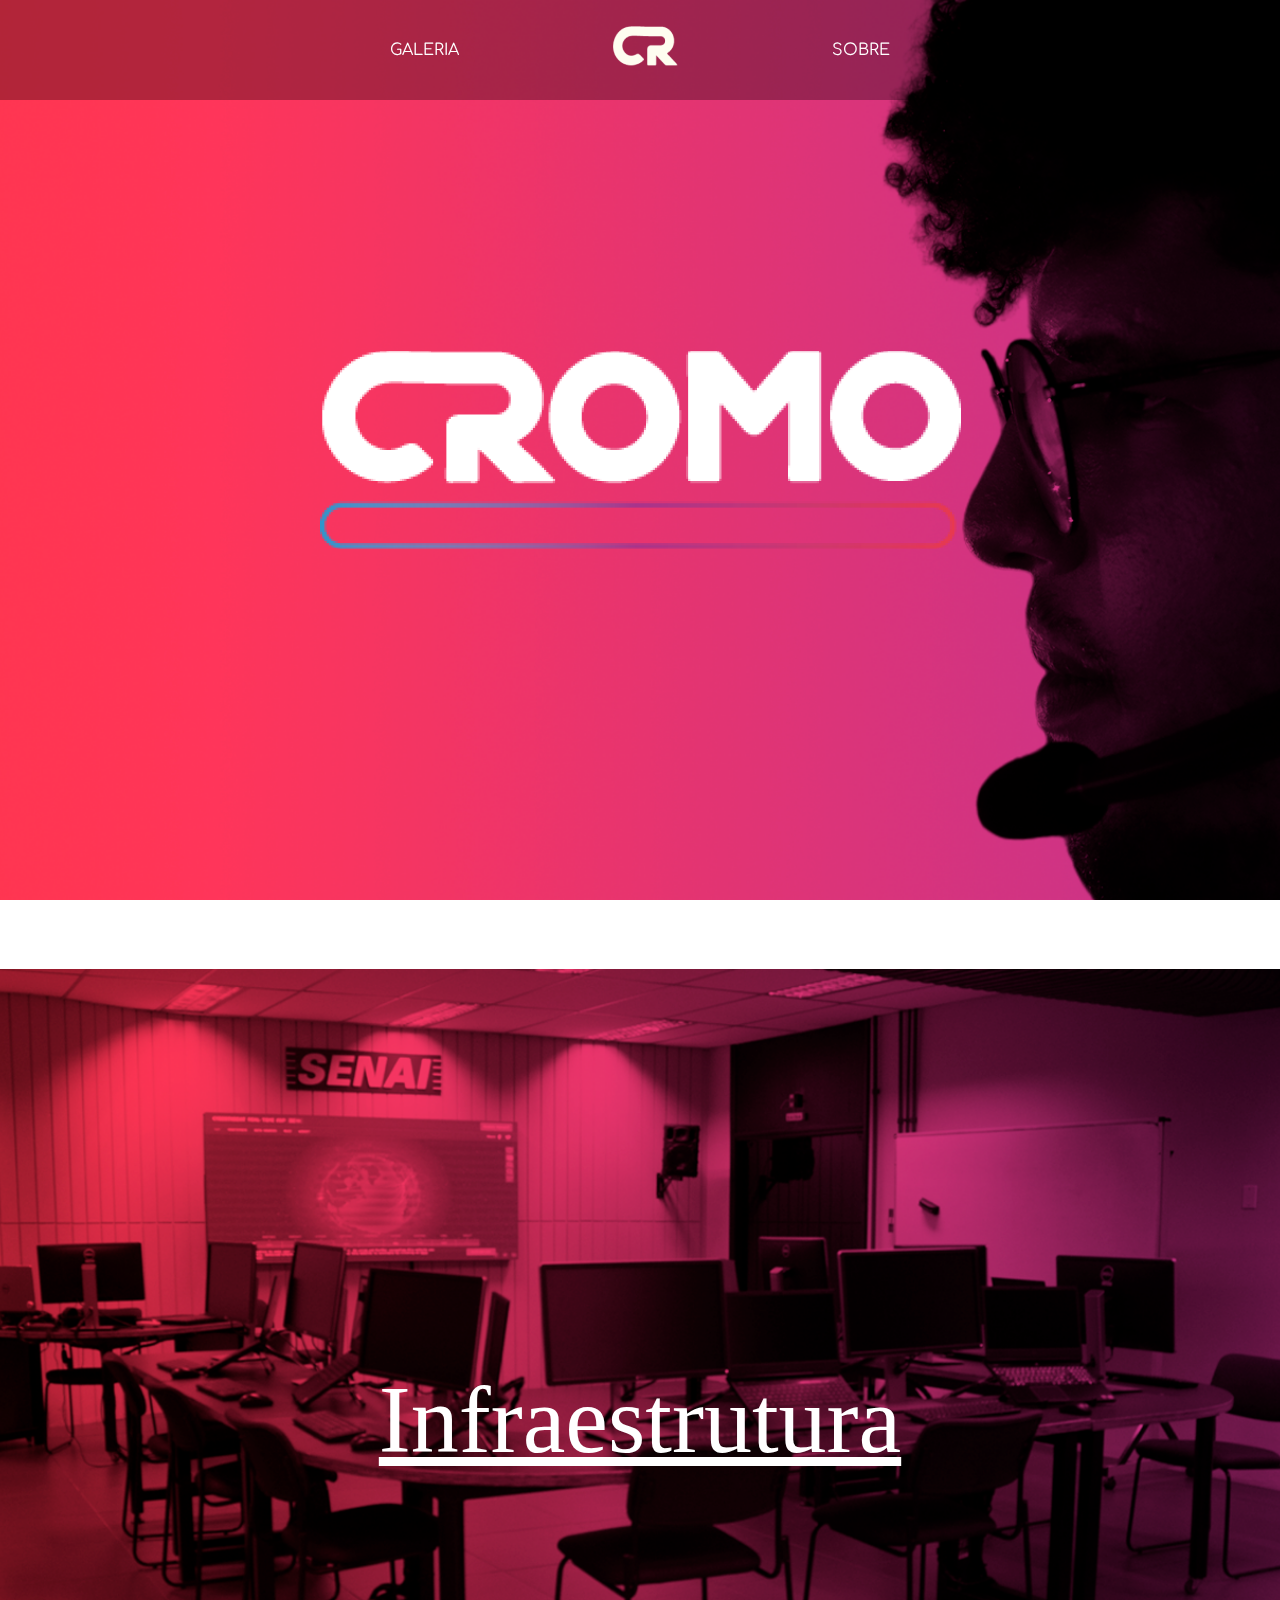
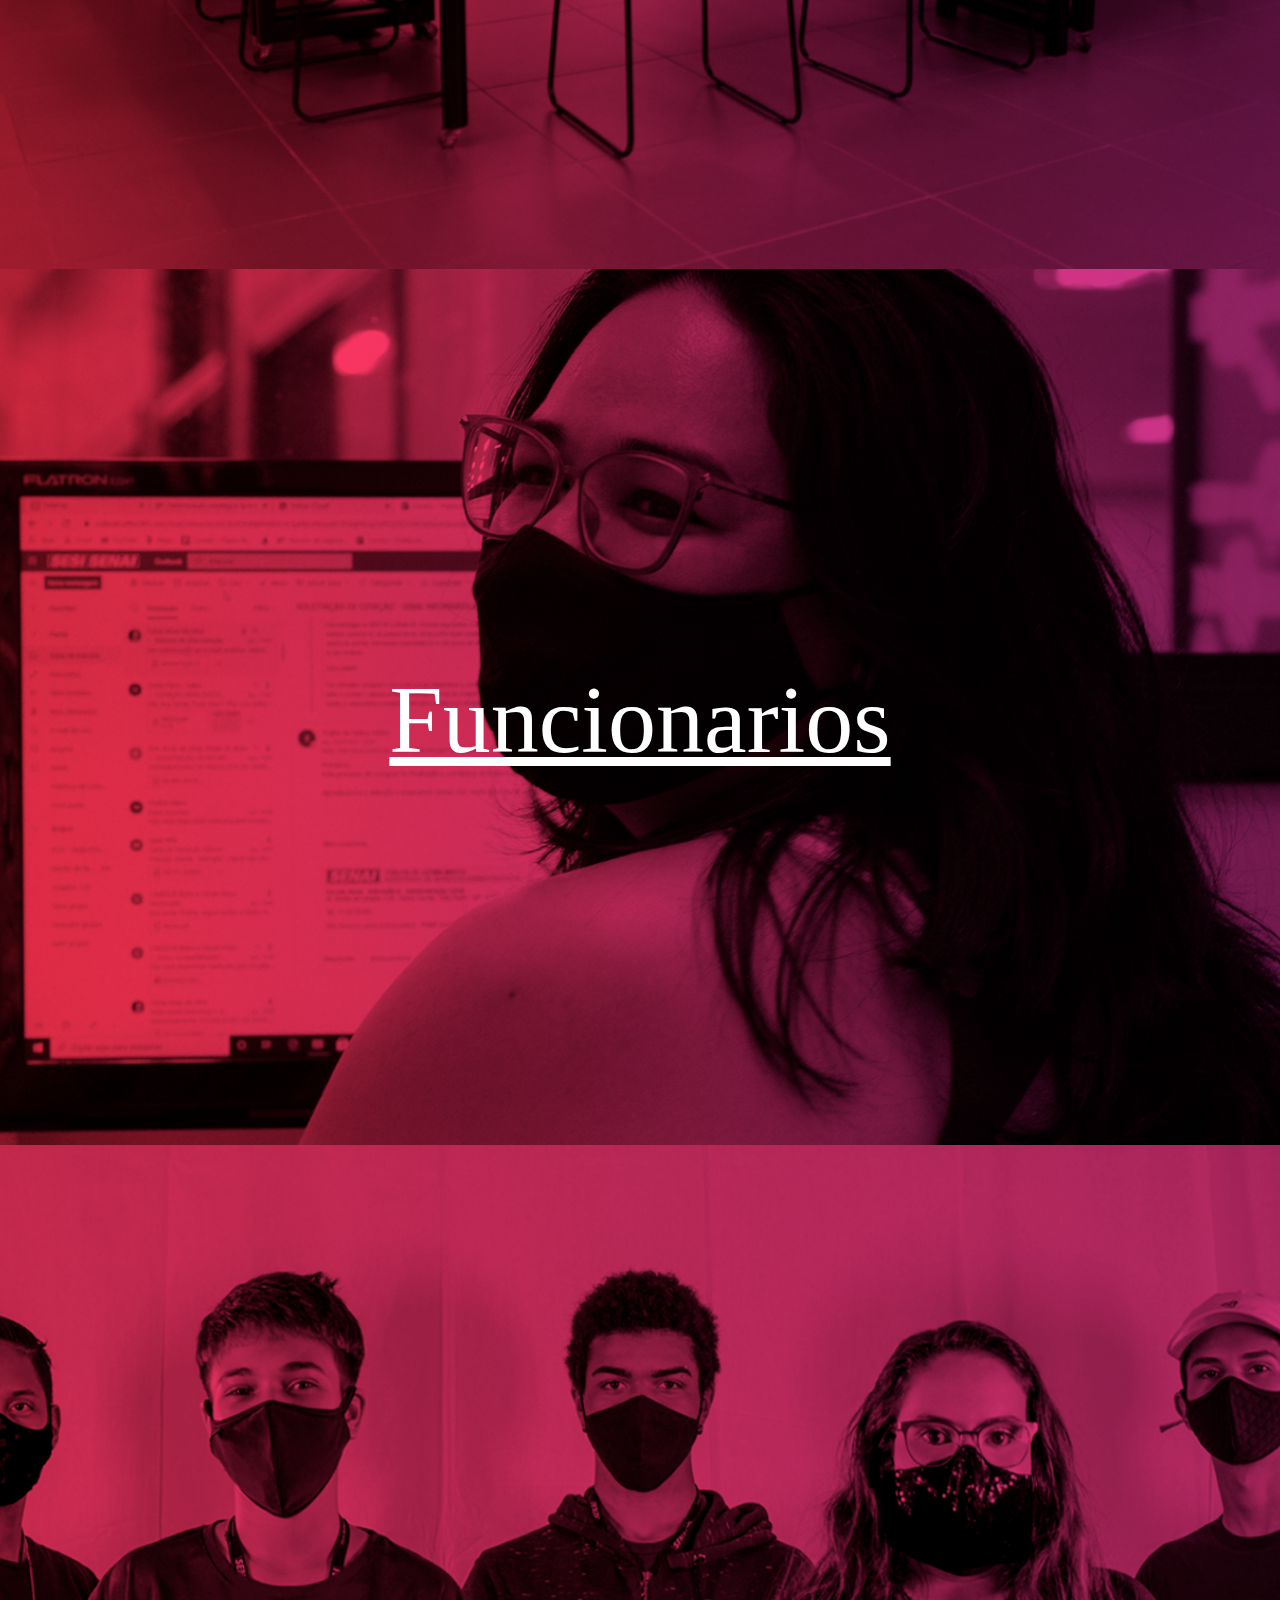
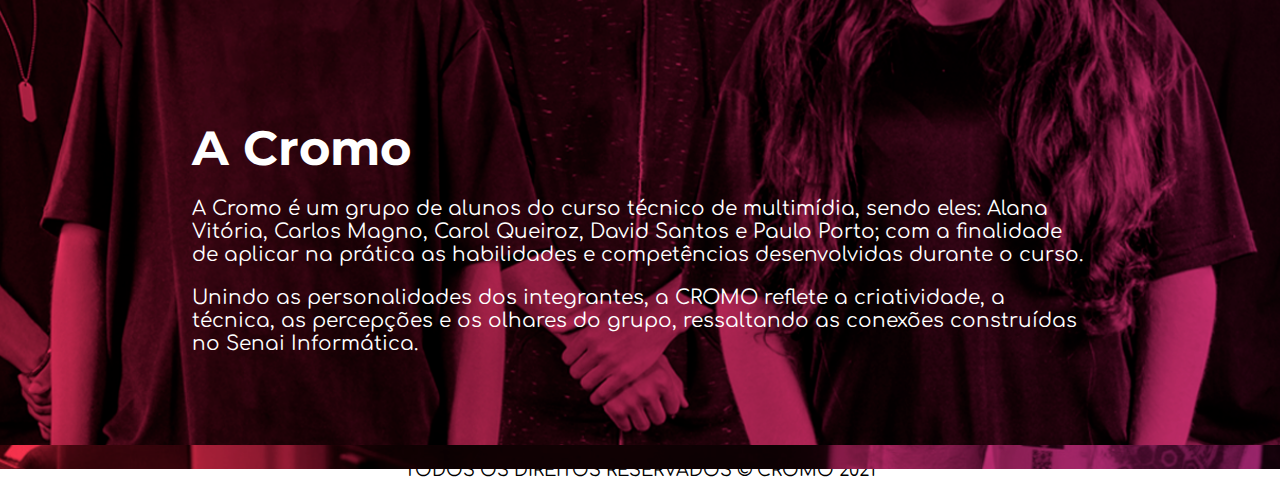
==== index.html @ c820e4ac "v5" ====
<!DOCTYPE html>
<html lang="pt-br">

<head>
    <meta charset="UTF-8">
    <meta name="viewport" content="width=device-width, initial-scale=1.0">
    <title>CROMO</title>
    <link rel="shortcut icon" href="img/logo.png" type="image/x-icon">
    <link rel="stylesheet" href="https://cdn.jsdelivr.net/npm/bootstrap@4.5.3/dist/css/bootstrap.min.css"
        integrity="sha384-TX8t27EcRE3e/ihU7zmQxVncDAy5uIKz4rEkgIXeMed4M0jlfIDPvg6uqKI2xXr2" crossorigin="anonymous">
    <link rel="stylesheet" href="css/style.css">
</head>

<body>
    <header>
        <nav class="navbar">
            <div class="menu-galeria">
                <p class="dropdowns">GALERIA</p>
                <ul class="dropdowns-menu">
                    <li><a href="infraestrutura.html">Infraestrutura</a></li>
                    <li><a href="funcionario.html">Funcionarios</a></li>
                    <li><a href="cursos.html">Cursos</a></li>
                </ul>
            </div>
            <div class="logotipo">
                <img src="./img/logo-maneira.png" alt="logotipo chromo">
            </div>
            <div class="menu-sobre">
                <p class="dropdowns">SOBRE</p>
                <ul class="dropdowns-menu">
                    <li>
                        <a href="#projeto">Projeto</a>
                        <a href="#cromo">A Cromo</a>
                    </li>
                </ul>
            </div>
        </nav>
    </header>
    <section class="inicio">
        <img src="img/logo cromo.png" alt="">
    </section>
    <div class="divisao"></div>
    <section style="width: 100%;" class="guia-paginas">
        <div style="width: 100%;" id="carouselExampleIndicators" class="carousel slide" data-ride="carousel">
            <ol class="carousel-indicators">
                <li data-target="#carouselExampleIndicators" data-slide-to="0" class="active"></li>
                <li data-target="#carouselExampleIndicators" data-slide-to="1"></li>
                <li data-target="#carouselExampleIndicators" data-slide-to="2"></li>
            </ol>
            <div style="width: 100%;" class="carousel-inner">
                <div style="width: 100%;" class="carousel-item active">
                    <div style="width: 100%;" class="banner primeiro-banner">
                        <div style="width: 100%;" class="container-grid conteudo-banner">
                            <div style="width: 100%;" class="texto-banner">
                                <a href="infraestrutura.html">Infraestrutura</a>
                            </div>
                        </div>
                    </div>
                </div>
                <div style="width: 100%;" class="carousel-item">
                    <div style="width: 100%;" class="banner segundo-banner">
                        <div style="width: 100%;" class="container-grid conteudo-banner">
                            <div style="width: 100%;" class="texto-banner">
                                <a href="funcionario.html">Funcionarios</a>
                            </div>
                        </div>
                    </div>
                </div>
                <div style="width: 100%;" class="carousel-item">
                    <div style="width: 100%;" class="banner terceiro-banner">
                        <div style="width: 100%;" class="container-grid conteudo-banner">
                            <div style="width: 100%;" class="texto-banner">
                                <a href="cursos.html">Cursos</a>
                            </div>
                        </div>
                    </div>
                </div>
            </div>
        </div>
    </section>
    <div class="divisao"></div>
    <section id="projeto" class="projeto">
        <div class="container">
            <div class="texto-projeto">
                <h2>Projeto</h2>
                <p> O Senai de Informática é jovem, como o espírito de seus funcionários, professores, alunos e
                    estudantes. Do signo de Capricórnio, a escola realmente trabalha para que todos estejam
                    conectados ao futuro. A instituição se destaca pela sua forma de comunicação, sua criatividade e
                    seus relacionamentos, estando sempre de portas abertas e engajada em todas as potencialidades de
                    desenvolvimento contínuo.</p>
                <p>Nosso projeto visa ressaltar o perfil diferenciado do Senai Informática por meio de suas conexões
                    - reais e virtuais - ressaltando seus dois principais ativos: as pessoas e a inovação por meio
                    da tecnologia.</p>
            </div>
            <div class="img-projeto">
                <img src="img/Logo_SENAI_BRANCO NEGATIVO.png" alt="logo senai">
            </div>
        </div>
    </section>
    <div class="divisao"></div>
    <section id="cromo" style="position: relative;">
        <div class="cromo container">
            <h2>A Cromo</h2>
            <p> A Cromo é um grupo de alunos do curso técnico de multimídia, sendo eles: Alana Vitória, Carlos
                Magno, Carol Queiroz, David Santos e Paulo Porto; com a finalidade de aplicar na prática as
                habilidades e competências desenvolvidas durante o curso.
            </p>
            <p>Unindo as personalidades dos integrantes, a CROMO reflete a criatividade, a técnica, as percepções e
                os olhares do grupo, ressaltando as conexões construídas no Senai Informática.
            </p>
        </div>
    </section>
    <footer>
        <p>TODOS OS DIREITOS RESERVADOS © CROMO 2021</p>
    </footer>
</body>
<script src="js/jquery.js"></script>
<script src="js/script.js"></script>
<script src="https://code.jquery.com/jquery-3.5.1.slim.min.js"
    integrity="sha384-DfXdz2htPH0lsSSs5nCTpuj/zy4C+OGpamoFVy38MVBnE+IbbVYUew+OrCXaRkfj"
    crossorigin="anonymous"></script>
<script src="https://cdn.jsdelivr.net/npm/popper.js@1.16.1/dist/umd/popper.min.js"
    integrity="sha384-9/reFTGAW83EW2RDu2S0VKaIzap3H66lZH81PoYlFhbGU+6BZp6G7niu735Sk7lN"
    crossorigin="anonymous"></script>
<script src="https://cdn.jsdelivr.net/npm/bootstrap@4.5.3/dist/js/bootstrap.min.js"
    integrity="sha384-w1Q4orYjBQndcko6MimVbzY0tgp4pWB4lZ7lr30WKz0vr/aWKhXdBNmNb5D92v7s"
    crossorigin="anonymous"></script>

</html>
---- css/style.css ----
@import url('https://fonts.googleapis.com/css2?family=Comfortaa&family=Montserrat:wght@400;500&display=swap');
*{
    margin: 0;
    padding: 0;
    box-sizing: border-box;
}

html,body,section{
    height: 100%;
}

.container{
    max-width: 1200px;
    margin: auto;
}

.divisao{
    width: 100%;
    height: 15px;
    background: white;
}

/* Cabecalho */
header{
    height: 100px;
    position: fixed;
    width: 100%;
    z-index: 999;
    background-color: rgba(0, 0, 0, 0.3);
}

.navbar{
    font-family: 'Comfortaa', cursive;
    height: 100%;
    max-width:500px ;
    margin: auto;
    display: flex;
    justify-content: space-between;
    align-items: center;
}

.dropdowns{
    cursor: pointer;
    color: white;
}

.dropdowns-menu{
    display: none;
    list-style: none;
}

.dropdowns-menu li{
    display: block;
}

.dropdowns-menu a{
    display: block;
    color: white;
    text-decoration: none;
}

/*Fim Cabecalho */



/* Projeto */
.inicio{
    background-image: url(../img/Introdução\ Site.png);
    background-position: center;
    background-repeat: no-repeat;
    background-size: cover;   
    display: flex;
    height: 100%;
    justify-content: center;
    align-items: center;
}

.inicio img{
    width: 641px;
    height: 198px;
}



.title{
    display: flex;
    height: 100%;
    align-items: center;
    justify-content: center;
    font-size: 96px;
    color: white;
    font-family: 'Montserrat', sans-serif;
    text-transform: uppercase;
}


.pagina h2{
    font-family: 'Montserrat', sans-serif;
    font-size: 96px;
    color: white;
    text-transform: uppercase;
}

.pagina a{
    color: white;
    text-decoration: none;
}

.guia-paginas{
    position: relative;
}
/* Slider */
.banner{
    width: 100%;
    height: 100vh;
    background-position: center;
    background-size: cover;
}


.primeiro-banner{
    background-image: url(../img/Infraestrutura\ Senai.png);
}


.segundo-banner{
    background-image: url(../img/Funcionario\ Senai.png);
}
.terceiro-banner{
    background-image: url(../img/Cursos\ Senai.png);
}

.texto-banner{
    display: flex;
    height: 100vh;
    align-items: center;
    justify-content: center;
    font-size: 96px;
}
.texto-banner a{
    color: white;

}
/* Fim slider */


.projeto{
    background-image: url(../img/Projeto\ Senai.png);
    background-position: center;
    background-size: cover;
    color: white;
}

.projeto > .container{
    height: 100%;
    display: flex;
    justify-content: space-between;
    align-items: center;
}

.img-projeto img{
    width: 500px;
    height: 144px;
}

.texto-projeto{
    margin-top: 50px;
    width:55%;
    font-family: 'Montserrat', sans-serif;
    font-size: 20px;
}

.texto-projeto h2{
    font-family: 'Montserrat', sans-serif;
    font-size: 48px;
}

.texto-projeto p{
    padding-top: 20px;
}

/* Fim projeto */

/* Sobre */

#cromo{
    background-image: url(../img/Grupo\ Cromo.png);
    background-position: center;
    background-size: cover;
    background-repeat: no-repeat;
    background-origin: content-box;
    color: white;
}

.cromo{
    position: absolute;
    width: 70%;
    bottom: 10%;
    left: 50%;
    transform: translateX(-50%);
}

.cromo h2{
    font-family: 'Montserrat', sans-serif;
    font-size: 48px;
}

.cromo p{
    padding-top: 20px;
    font-family: 'Comfortaa', cursive;
    font-size: 20px;
}

/* footer */
footer{
    height: 50px;
    background: white;
}
footer p{
    display: flex;
    height: 100%;
    align-items: center;
    justify-content: center;
    font-family: 'Comfortaa', cursive;
    font-size: 18px;
}

@media screen and (max-width:700px){
    .inicio img{
        width: 270px;
        height: 98px;
    }
    
    .pagina h2{
        font-size: 36px;
    }

    .navbar{
        height: 100%;
        max-width:300px;
        padding: 0 2%;
    }
    .projeto > .container{
        height: 100%;
        display: flex;
        flex-direction: column;
        justify-content: space-around;
        align-items: center;
    }

    .img-projeto img{
        width: 300px;
        height: 80px;
    }

    .texto-projeto{
        width:80%;
        font-size: 15px;
    }

    .texto-projeto h2{
        font-family: 'Montserrat', sans-serif;
        font-size: 48px;
    }
    
    .texto-projeto p{
        font-size: 13px;
    }

    .cromo{
        width: 90%;
    }

    .cromo h2{
        text-align: center;
        padding-bottom: 50px;
    }

    .cromo p{
        font-size: 15px;
        padding: 0;
    }

    .texto-banner{
        font-size: 45px;
    }

    footer p{
        font-size: 10px;
    }
}
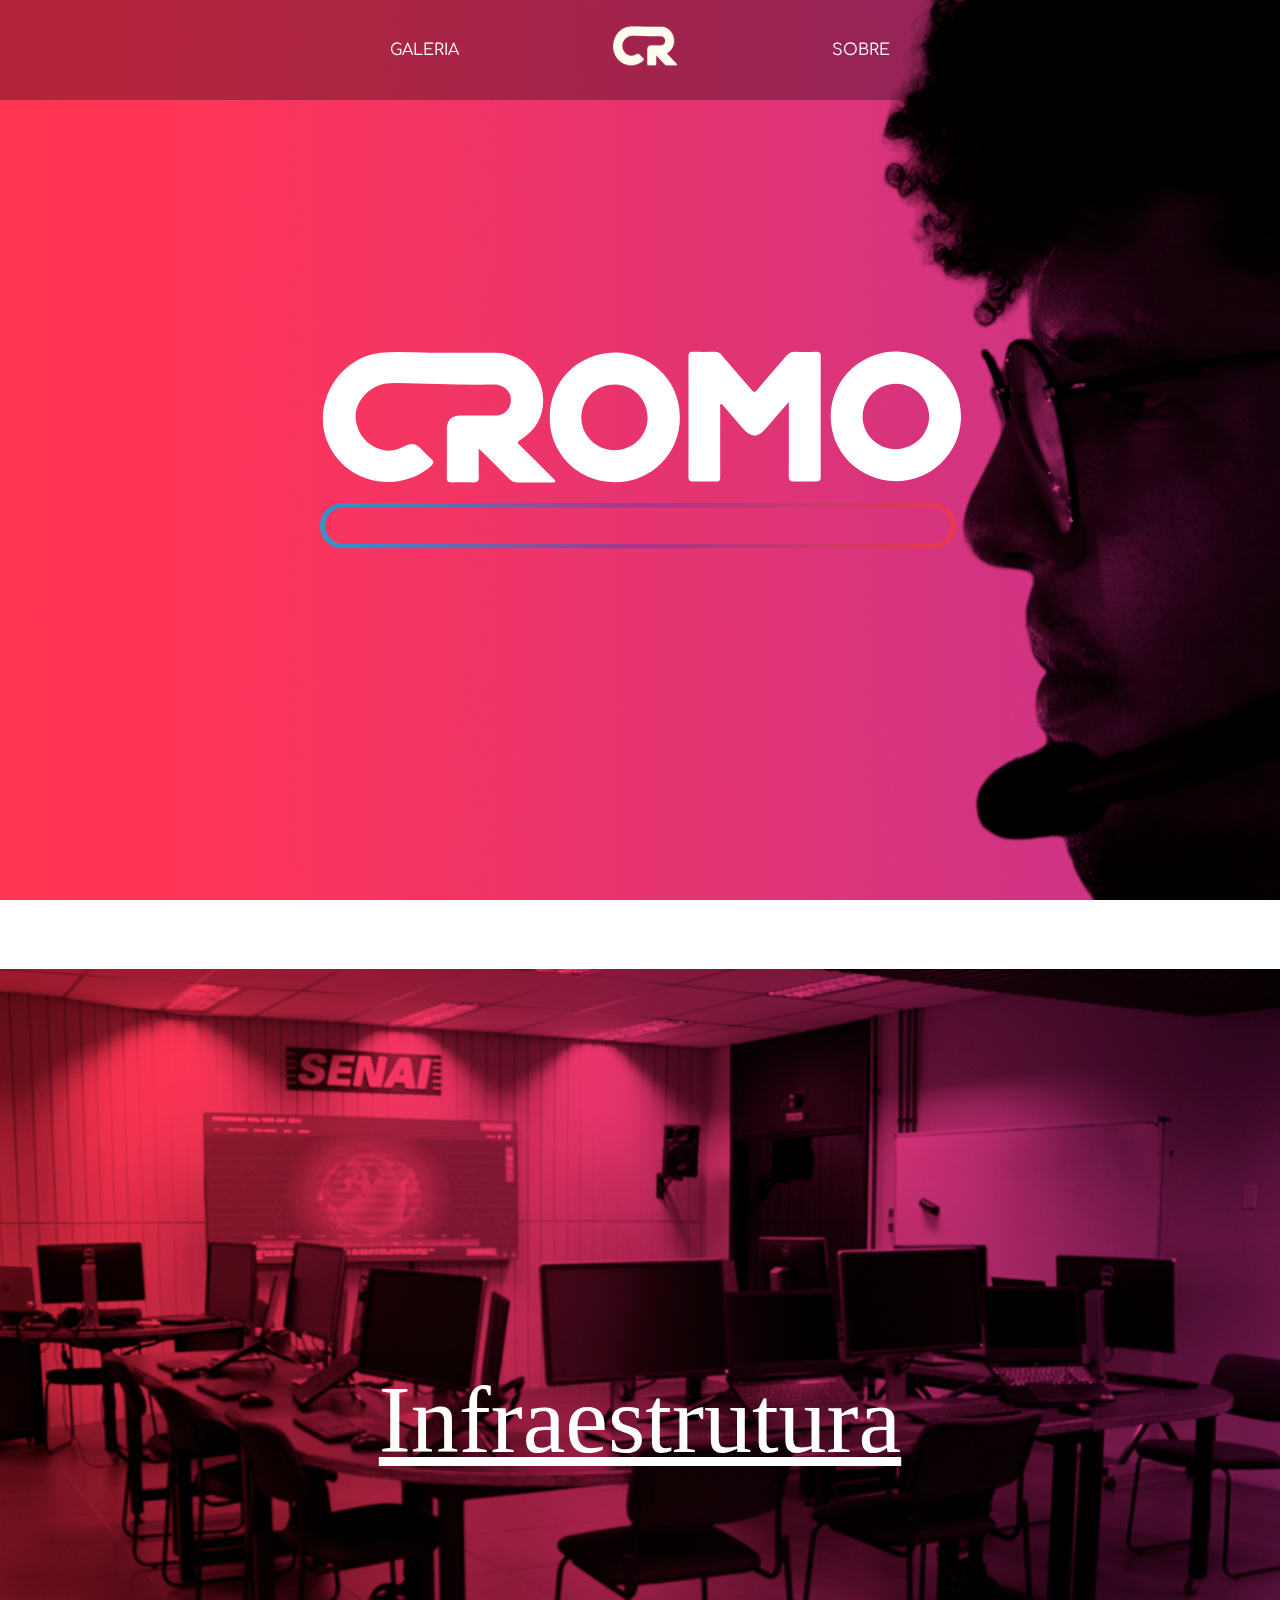
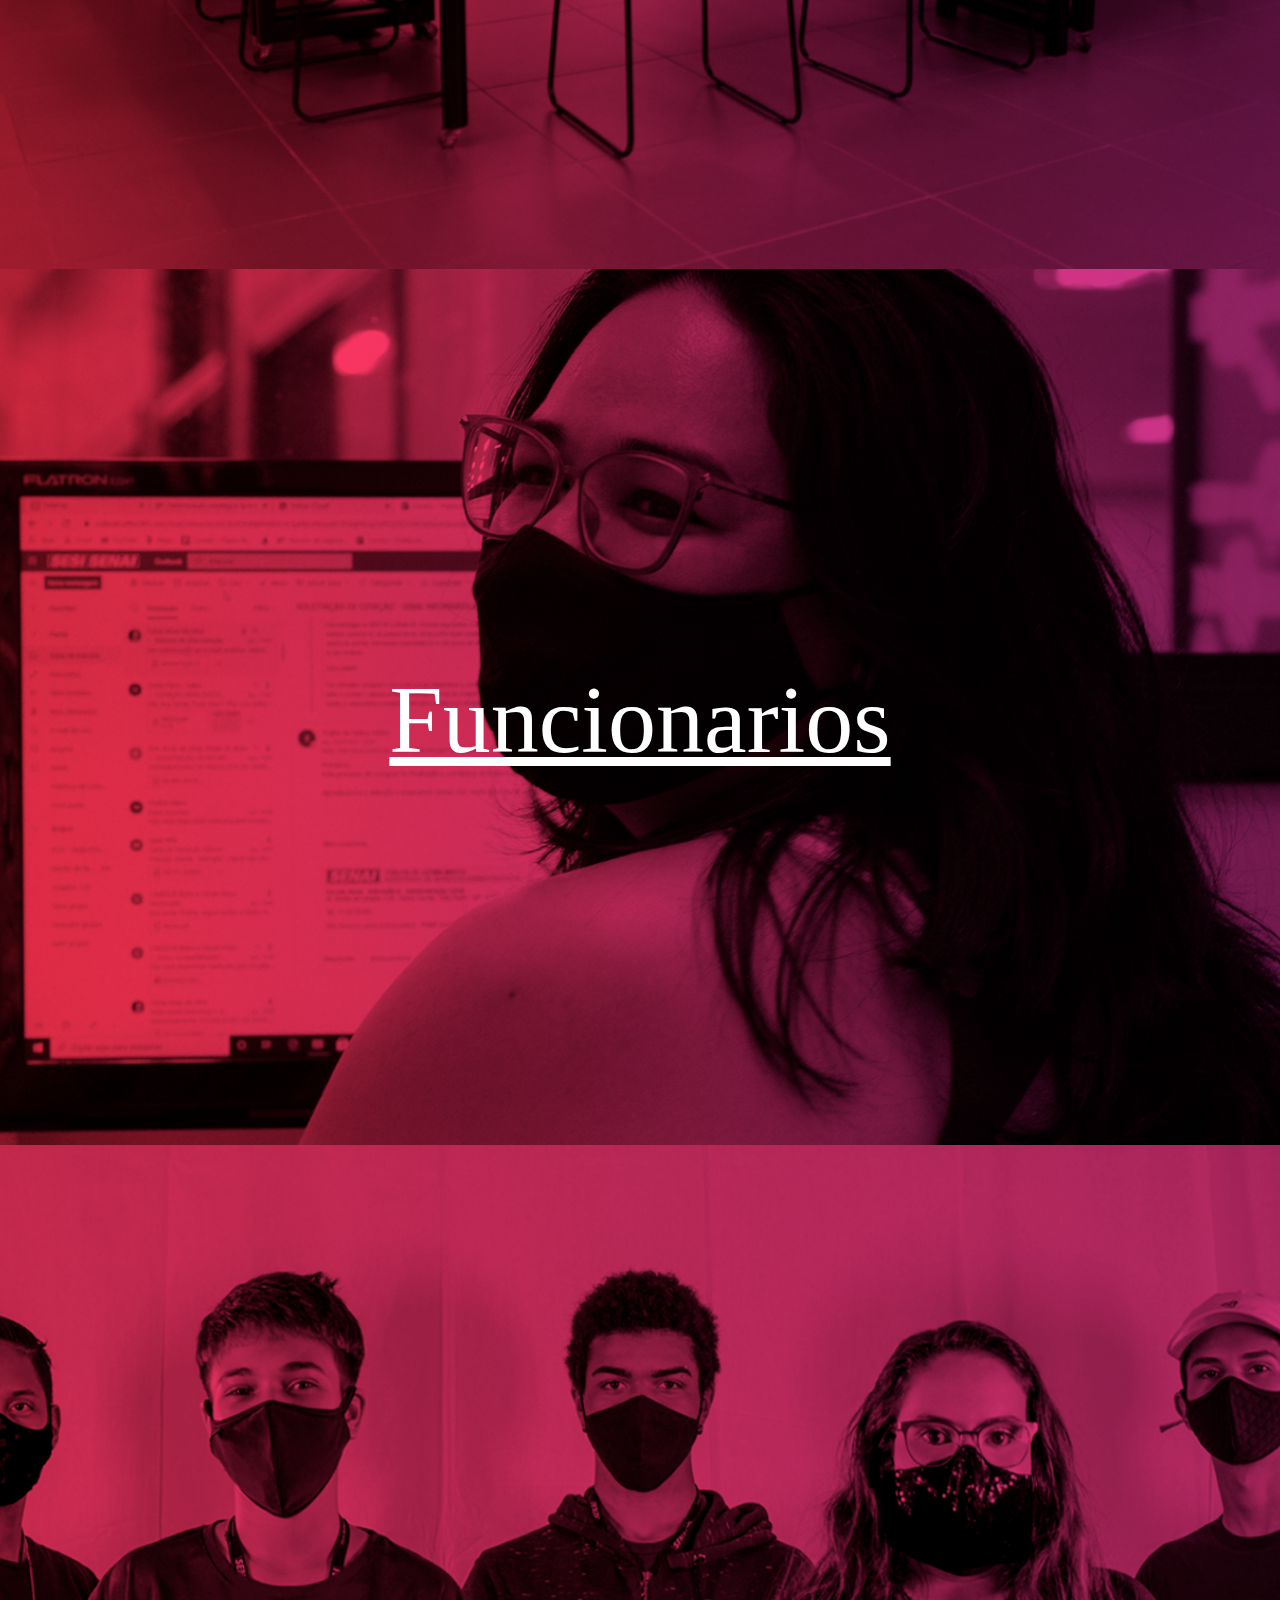
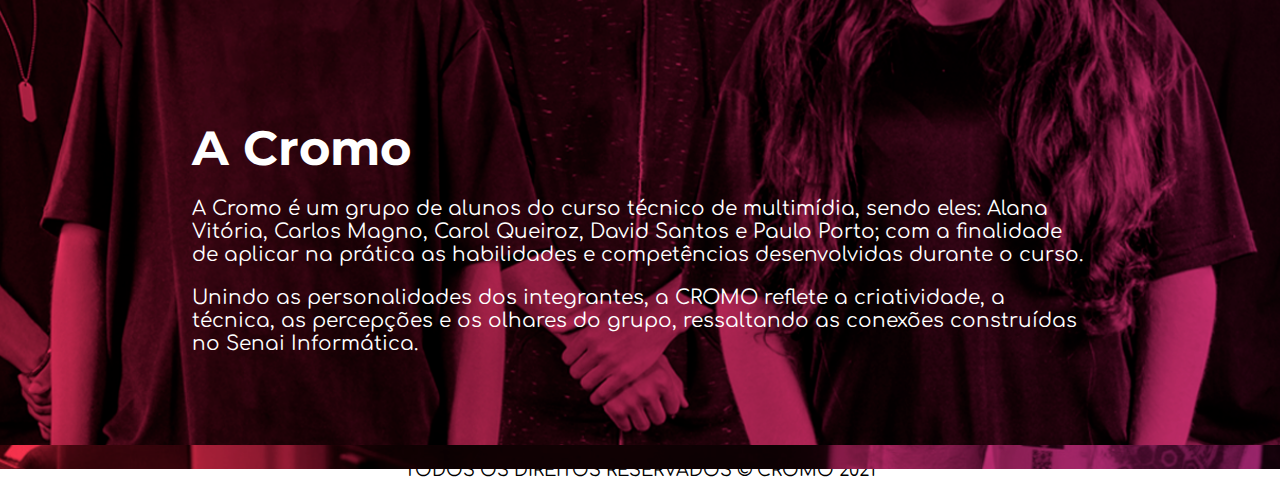
==== commit 016ecab2: "faltando ajustes" ====
--- a/index.html
+++ b/index.html
@@ -37,7 +37,7 @@
         </nav>
     </header>
     <section class="inicio">
-        <img src="img/logo cromo.png" alt="">
+        <img src="img/Logo CROMO.svg" alt="">
     </section>
     <div class="divisao"></div>
     <section style="width: 100%;" class="guia-paginas">
@@ -93,7 +93,7 @@
                     da tecnologia.</p>
             </div>
             <div class="img-projeto">
-                <img src="img/Logo_SENAI_BRANCO NEGATIVO.png" alt="logo senai">
+                <img src="img/Senai - Logo Branco.svg" alt="logo senai">
             </div>
         </div>
     </section>
--- a/css/style.css
+++ b/css/style.css
@@ -38,6 +38,14 @@
     justify-content: space-between;
     align-items: center;
 }
+.navbar{
+    font-family: 'Comfortaa', cursive;
+    max-width:500px ;
+    margin:0 auto;
+    display: flex;
+    /* justify-content: space-between; */
+    padding-top: 0px;
+}
 
 .dropdowns{
     cursor: pointer;
@@ -45,12 +53,15 @@
 }
 
 .dropdowns-menu{
+    width: 70px;
     display: none;
     list-style: none;
 }
 
 .dropdowns-menu li{
-    display: block;
+    font-size: 15px;
+    display: flex;
+    flex-direction: column;
 }
 
 .dropdowns-menu a{
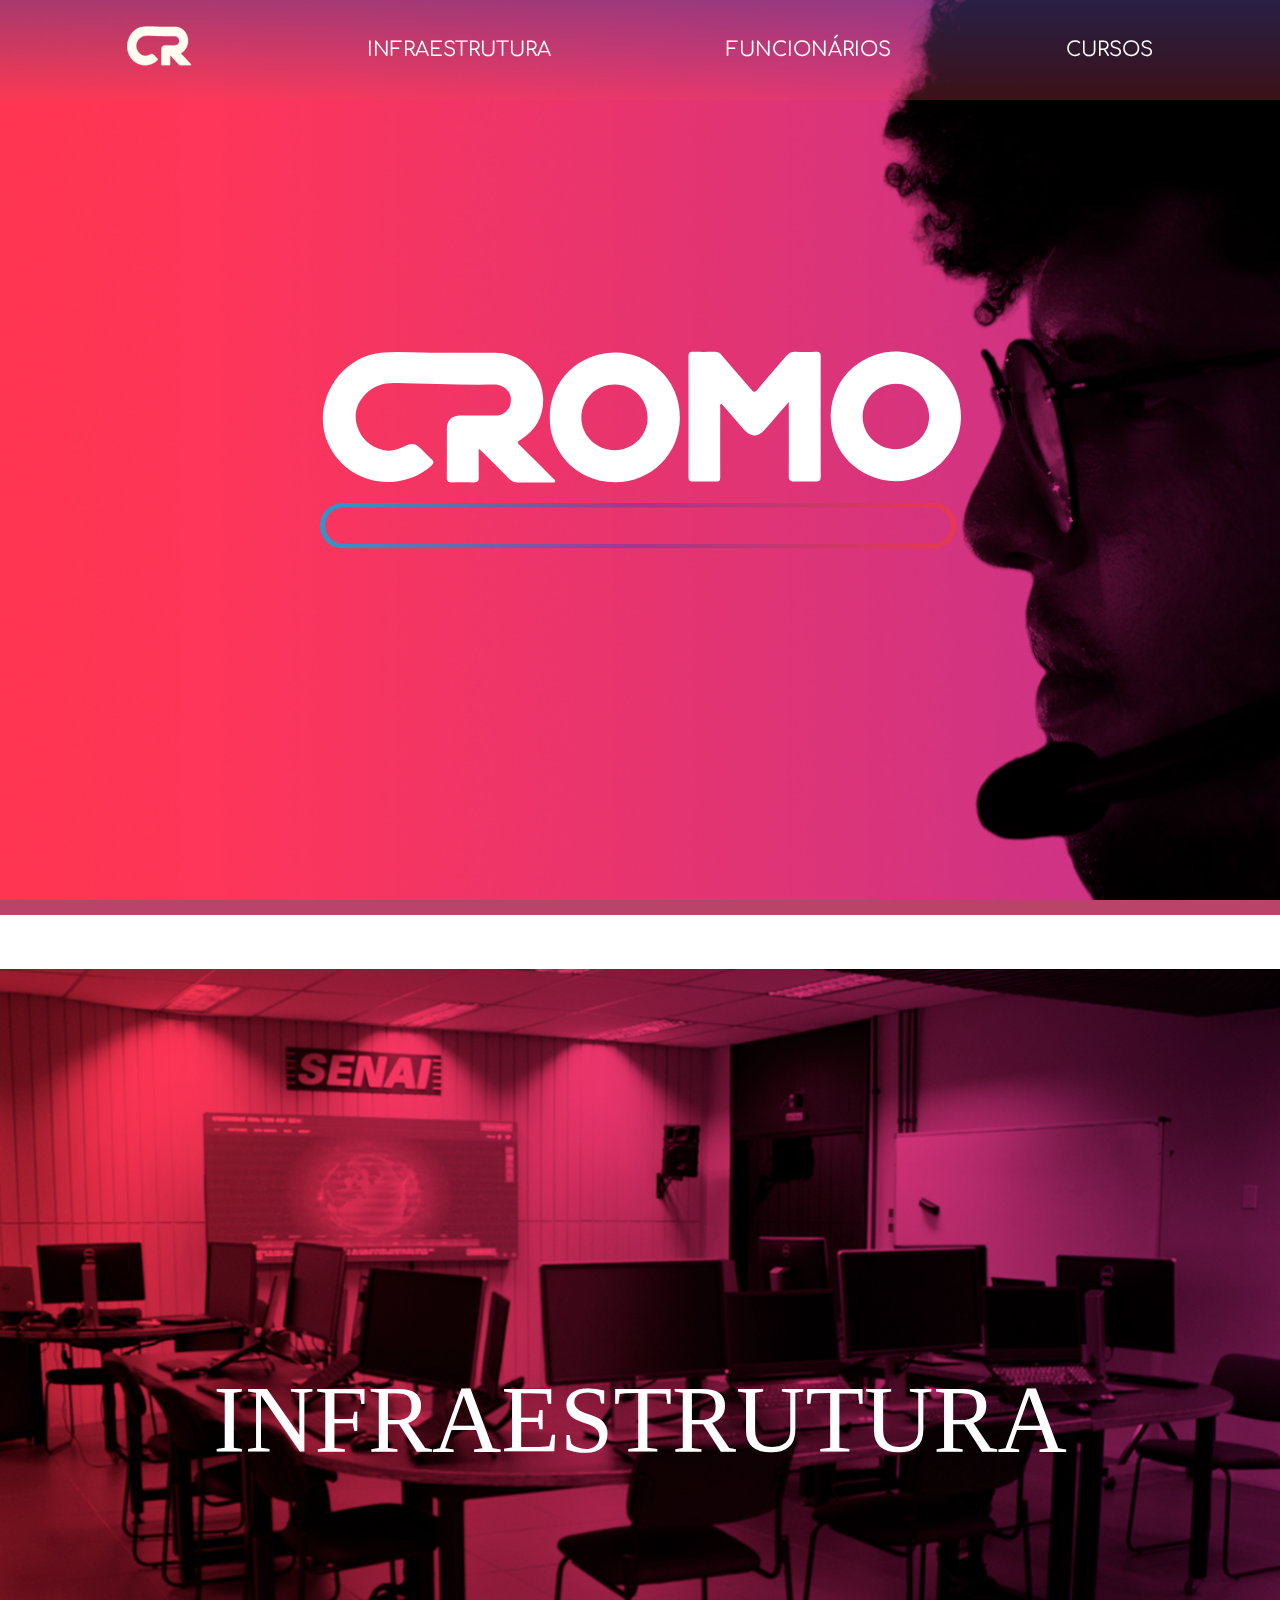
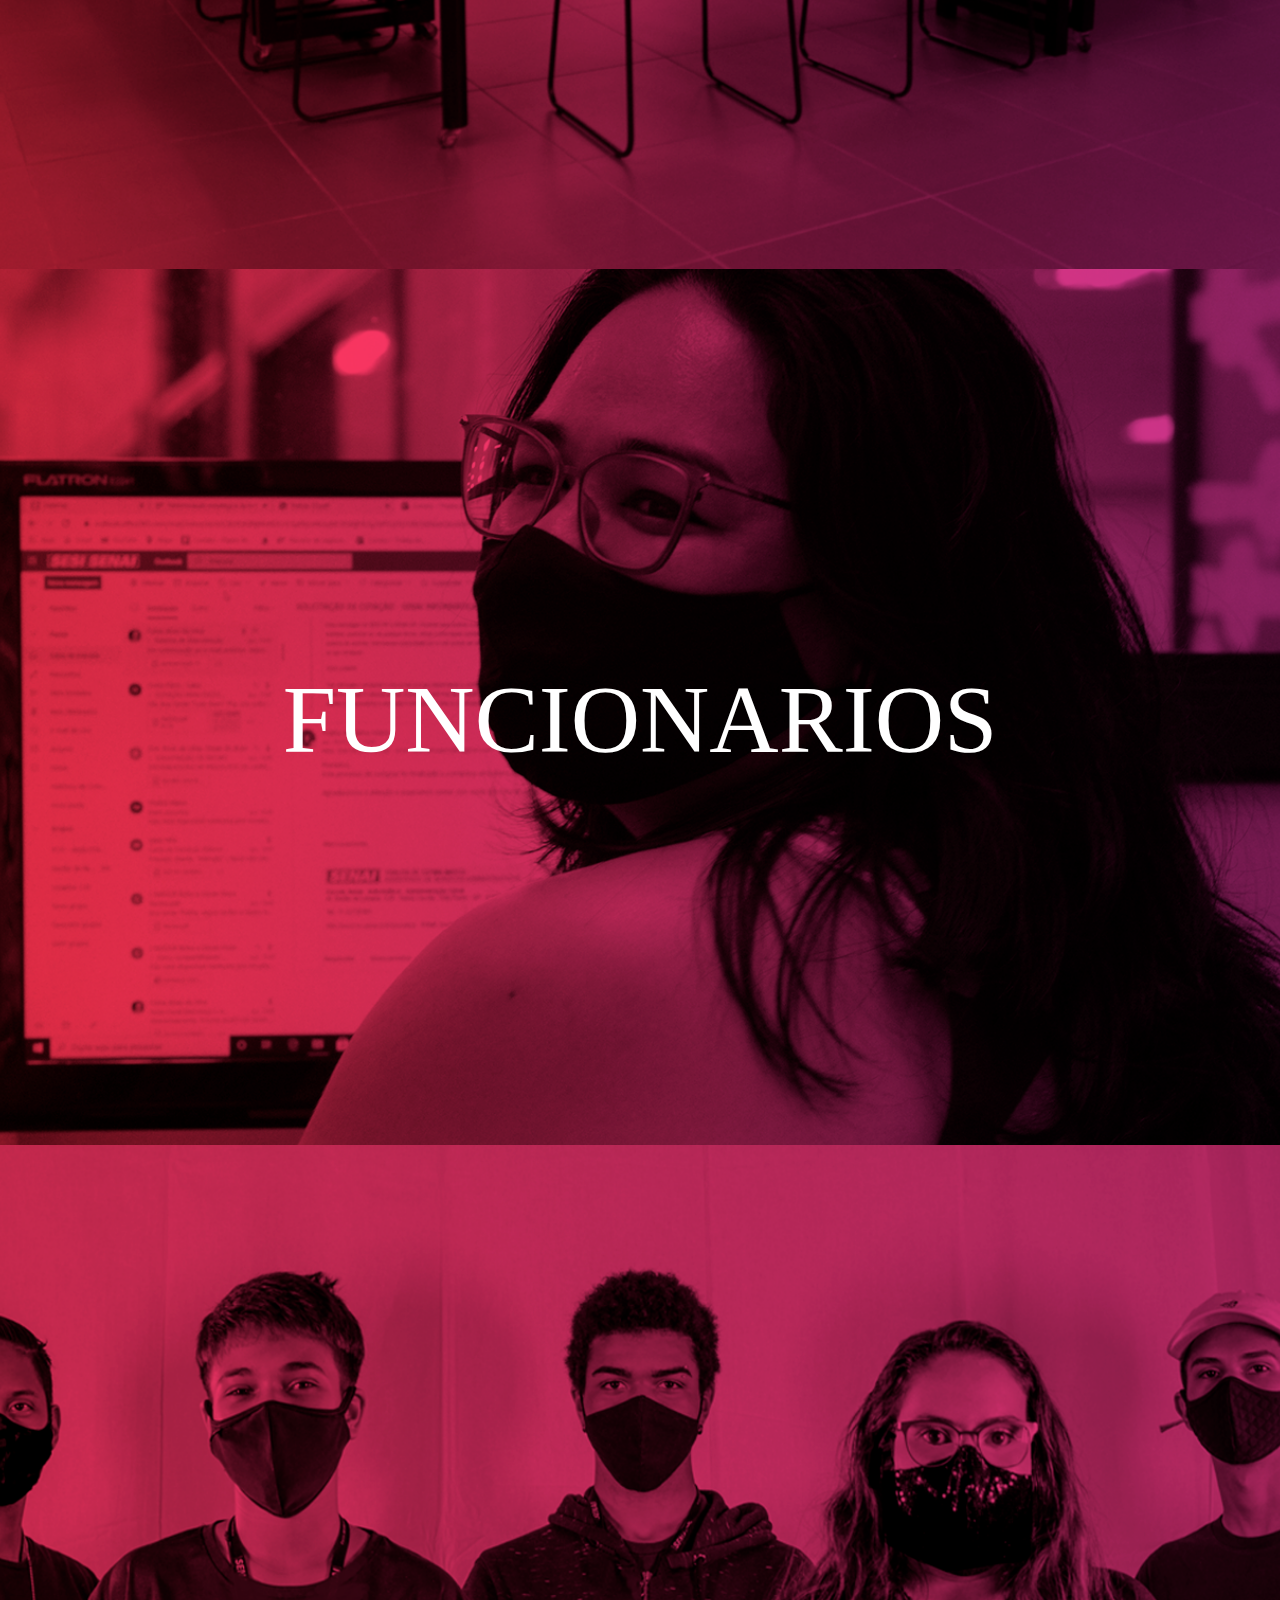
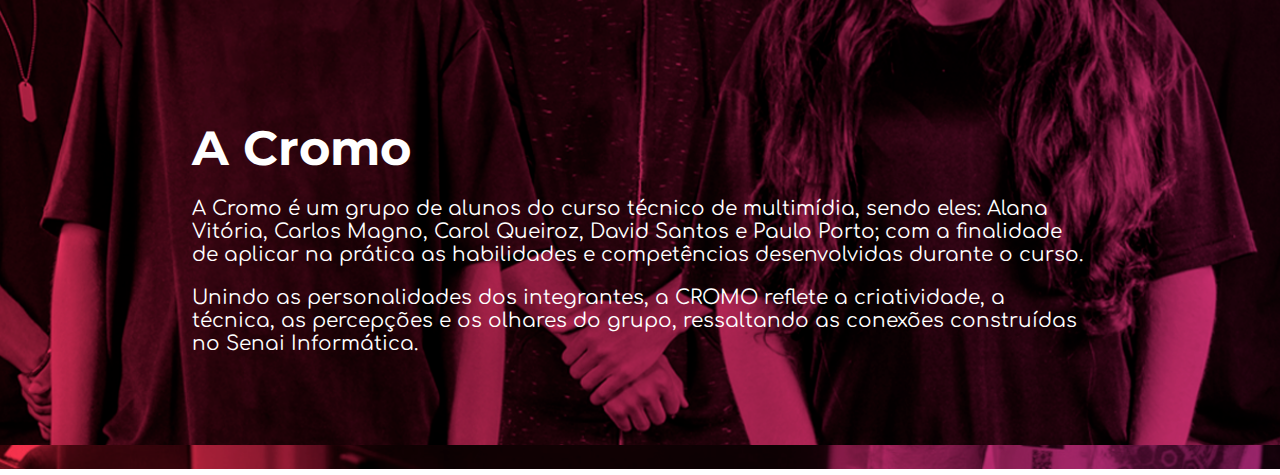
==== commit 2e3124e0: "ajustes" ====
--- a/index.html
+++ b/index.html
@@ -12,35 +12,27 @@
 </head>
 
 <body>
+    <!-- Cabecalho -->
     <header>
         <nav class="navbar">
-            <div class="menu-galeria">
-                <p class="dropdowns">GALERIA</p>
-                <ul class="dropdowns-menu">
-                    <li><a href="infraestrutura.html">Infraestrutura</a></li>
-                    <li><a href="funcionario.html">Funcionarios</a></li>
-                    <li><a href="cursos.html">Cursos</a></li>
-                </ul>
-            </div>
-            <div class="logotipo">
-                <img src="./img/logo-maneira.png" alt="logotipo chromo">
-            </div>
-            <div class="menu-sobre">
-                <p class="dropdowns">SOBRE</p>
-                <ul class="dropdowns-menu">
-                    <li>
-                        <a href="#projeto">Projeto</a>
-                        <a href="#cromo">A Cromo</a>
-                    </li>
-                </ul>
-            </div>
+            <ul class="menu-list">
+                <li><a href="index.html"><img src="./img/logo-maneira.png" alt="Logo Cromo"></a></li>
+                <li><a href="infraestrutura.html">Infraestrutura</a></li>
+                <li><a href="funcionario.html">Funcionários</a></li>
+                <li><a href="cursos.html">Cursos</a></li>
+            </ul>
         </nav>
     </header>
+    <!-- Fim cabecalho -->
+    <!-- Secao inicio -->
     <section class="inicio">
         <img src="img/Logo CROMO.svg" alt="">
     </section>
+    <!-- Fim secao inicio -->
     <div class="divisao"></div>
+    <!-- Secao guia-paginas -->
     <section style="width: 100%;" class="guia-paginas">
+        <!-- SLIDER com BOOTSTRAP -->
         <div style="width: 100%;" id="carouselExampleIndicators" class="carousel slide" data-ride="carousel">
             <ol class="carousel-indicators">
                 <li data-target="#carouselExampleIndicators" data-slide-to="0" class="active"></li>
@@ -77,8 +69,11 @@
                 </div>
             </div>
         </div>
+        <!-- Fim do SLIDER -->
     </section>
+    <!-- Fim secao guia-paginas -->
     <div class="divisao"></div>
+    <!-- Secao projeto -->
     <section id="projeto" class="projeto">
         <div class="container">
             <div class="texto-projeto">
@@ -97,7 +92,9 @@
             </div>
         </div>
     </section>
+    <!-- Fim secao projeto -->
     <div class="divisao"></div>
+    <!-- Secao cromo -->
     <section id="cromo" style="position: relative;">
         <div class="cromo container">
             <h2>A Cromo</h2>
@@ -110,10 +107,15 @@
             </p>
         </div>
     </section>
+    <!-- Fim secao cromo -->
+    <!-- Rodape -->
     <footer>
         <p>TODOS OS DIREITOS RESERVADOS © CROMO 2021</p>
     </footer>
+    <!-- Fim Rodape -->
 </body>
+
+<!-- Scripts JavaScript e Bootstrap -->
 <script src="js/jquery.js"></script>
 <script src="js/script.js"></script>
 <script src="https://code.jquery.com/jquery-3.5.1.slim.min.js"
--- a/css/style.css
+++ b/css/style.css
@@ -1,4 +1,6 @@
-@import url('https://fonts.googleapis.com/css2?family=Comfortaa&family=Montserrat:wght@400;500&display=swap');
+/* Fontes usadas */
+@import url('https://fonts.googleapis.com/css2?family=Comfortaa:wght@400;500&family=Montserrat:wght@400;500&display=swap');
+/* Padroes da pagina */
 *{
     margin: 0;
     padding: 0;
@@ -17,8 +19,10 @@
 .divisao{
     width: 100%;
     height: 15px;
-    background: white;
-}
+    background: #B94369;
+}
+
+/* Fim padroes da pagina */
 
 /* Cabecalho */
 header{
@@ -26,55 +30,48 @@
     position: fixed;
     width: 100%;
     z-index: 999;
-    background-color: rgba(0, 0, 0, 0.3);
-}
+    background: linear-gradient(180deg, rgba(81, 63, 136, 0.5) 0%, rgba(234, 69, 91, 0.25) 100%);}
 
 .navbar{
     font-family: 'Comfortaa', cursive;
     height: 100%;
-    max-width:500px ;
+    max-width:1200px ;
     margin: auto;
-    display: flex;
-    justify-content: space-between;
-    align-items: center;
-}
-.navbar{
-    font-family: 'Comfortaa', cursive;
-    max-width:500px ;
-    margin:0 auto;
-    display: flex;
-    /* justify-content: space-between; */
-    padding-top: 0px;
-}
-
-.dropdowns{
-    cursor: pointer;
-    color: white;
-}
-
-.dropdowns-menu{
-    width: 70px;
-    display: none;
+}
+
+.nav-img{
+    height: 100%;
+    display: flex;
+    align-items: center;
+}
+
+.menu-list{
+    width: 100%;
+    display: flex;
+    justify-content: space-around;
     list-style: none;
-}
-
-.dropdowns-menu li{
-    font-size: 15px;
-    display: flex;
-    flex-direction: column;
-}
-
-.dropdowns-menu a{
-    display: block;
+    text-transform: uppercase;
+    height: 100%;
+    align-items: center;
+}
+
+.menu-list a{
+    font-size: 20px;
+    line-height: 22px;
+    font-weight: normal;
+    font-style: normal;
+    letter-spacing: 15%;
     color: white;
     text-decoration: none;
 }
-
+.menu-list li:hover{
+    transition: 0.1s;
+    transform: scale(1.2);
+}
 /*Fim Cabecalho */
 
 
-
-/* Projeto */
+/* Secao inicio */
 .inicio{
     background-image: url(../img/Introdução\ Site.png);
     background-position: center;
@@ -90,71 +87,55 @@
     width: 641px;
     height: 198px;
 }
-
-
-
-.title{
-    display: flex;
-    height: 100%;
+/* Fim secao inicio */
+
+
+
+/* Guia paginas */
+.guia-paginas{
+    position: relative;
+}
+
+.banner{
+    width: 100%;
+    height: 100vh;
+    background-position: center;
+    background-size: cover;
+}
+
+
+.primeiro-banner{
+    background-image: url(../img/Infraestrutura\ Senai.png);
+}
+
+
+.segundo-banner{
+    background-image: url(../img/Funcionario\ Senai.png);
+}
+.terceiro-banner{
+    background-image: url(../img/Cursos\ Senai.png);
+}
+
+.texto-banner{
+    display: flex;
+    height: 100vh;
     align-items: center;
     justify-content: center;
     font-size: 96px;
-    color: white;
-    font-family: 'Montserrat', sans-serif;
+}
+.texto-banner a{
+    color: white;
+    text-decoration: none;
     text-transform: uppercase;
 }
 
-
-.pagina h2{
-    font-family: 'Montserrat', sans-serif;
-    font-size: 96px;
-    color: white;
-    text-transform: uppercase;
-}
-
-.pagina a{
-    color: white;
-    text-decoration: none;
-}
-
-.guia-paginas{
-    position: relative;
-}
-/* Slider */
-.banner{
-    width: 100%;
-    height: 100vh;
-    background-position: center;
-    background-size: cover;
-}
-
-
-.primeiro-banner{
-    background-image: url(../img/Infraestrutura\ Senai.png);
-}
-
-
-.segundo-banner{
-    background-image: url(../img/Funcionario\ Senai.png);
-}
-.terceiro-banner{
-    background-image: url(../img/Cursos\ Senai.png);
-}
-
-.texto-banner{
-    display: flex;
-    height: 100vh;
-    align-items: center;
-    justify-content: center;
-    font-size: 96px;
-}
-.texto-banner a{
-    color: white;
-
-}
-/* Fim slider */
-
-
+.texto-banner a:hover{
+    transition: 0.7s;
+    transform: scale(1.3);
+}
+/* Fim guia paginas */
+
+/* Projeto */
 .projeto{
     background-image: url(../img/Projeto\ Senai.png);
     background-position: center;
@@ -170,15 +151,15 @@
 }
 
 .img-projeto img{
-    width: 500px;
-    height: 144px;
+    width: 341px;
+    height: 91px;
 }
 
 .texto-projeto{
     margin-top: 50px;
     width:55%;
     font-family: 'Montserrat', sans-serif;
-    font-size: 20px;
+    font-size: 18px;
 }
 
 .texto-projeto h2{
@@ -221,10 +202,11 @@
     font-family: 'Comfortaa', cursive;
     font-size: 20px;
 }
-
-/* footer */
+/* Fim sobre */
+
+/* Rodape */
 footer{
-    height: 50px;
+    height: 30px;
     background: white;
 }
 footer p{
@@ -233,24 +215,28 @@
     align-items: center;
     justify-content: center;
     font-family: 'Comfortaa', cursive;
-    font-size: 18px;
-}
+    font-size: 12px;
+}
+/* Fim rodape */
 
 @media screen and (max-width:700px){
-    .inicio img{
-        width: 270px;
-        height: 98px;
-    }
-    
-    .pagina h2{
-        font-size: 36px;
-    }
-
+    /* nav-bar */
     .navbar{
         height: 100%;
         max-width:300px;
         padding: 0 2%;
     }
+    
+    /* banner */
+    .texto-banner{
+        font-size: 45px;
+    }
+    /* inicio */
+    .inicio img{
+        width: 270px;
+        height: 98px;
+    }
+    /* Projeto */
     .projeto > .container{
         height: 100%;
         display: flex;
@@ -277,7 +263,8 @@
     .texto-projeto p{
         font-size: 13px;
     }
-
+    
+    /* sobre */
     .cromo{
         width: 90%;
     }
@@ -291,11 +278,7 @@
         font-size: 15px;
         padding: 0;
     }
-
-    .texto-banner{
-        font-size: 45px;
-    }
-
+    /* Rodape */
     footer p{
         font-size: 10px;
     }
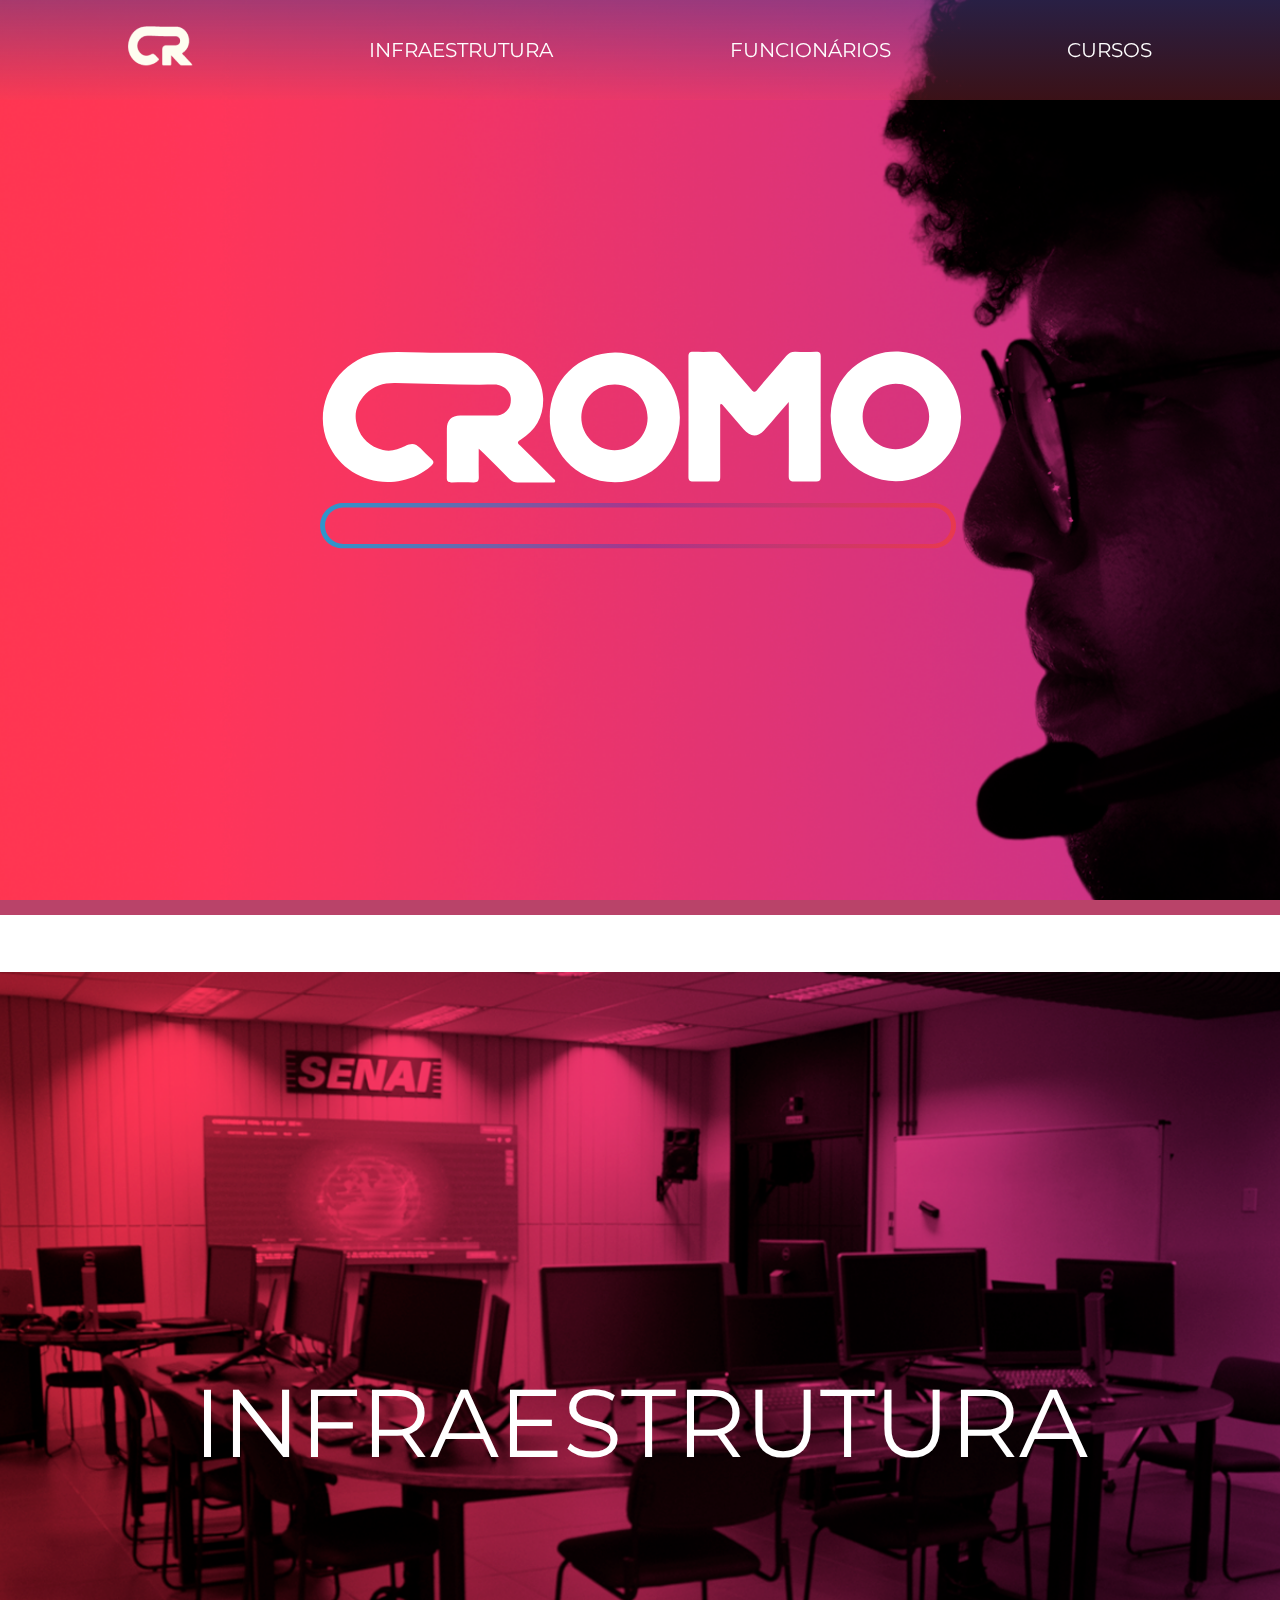
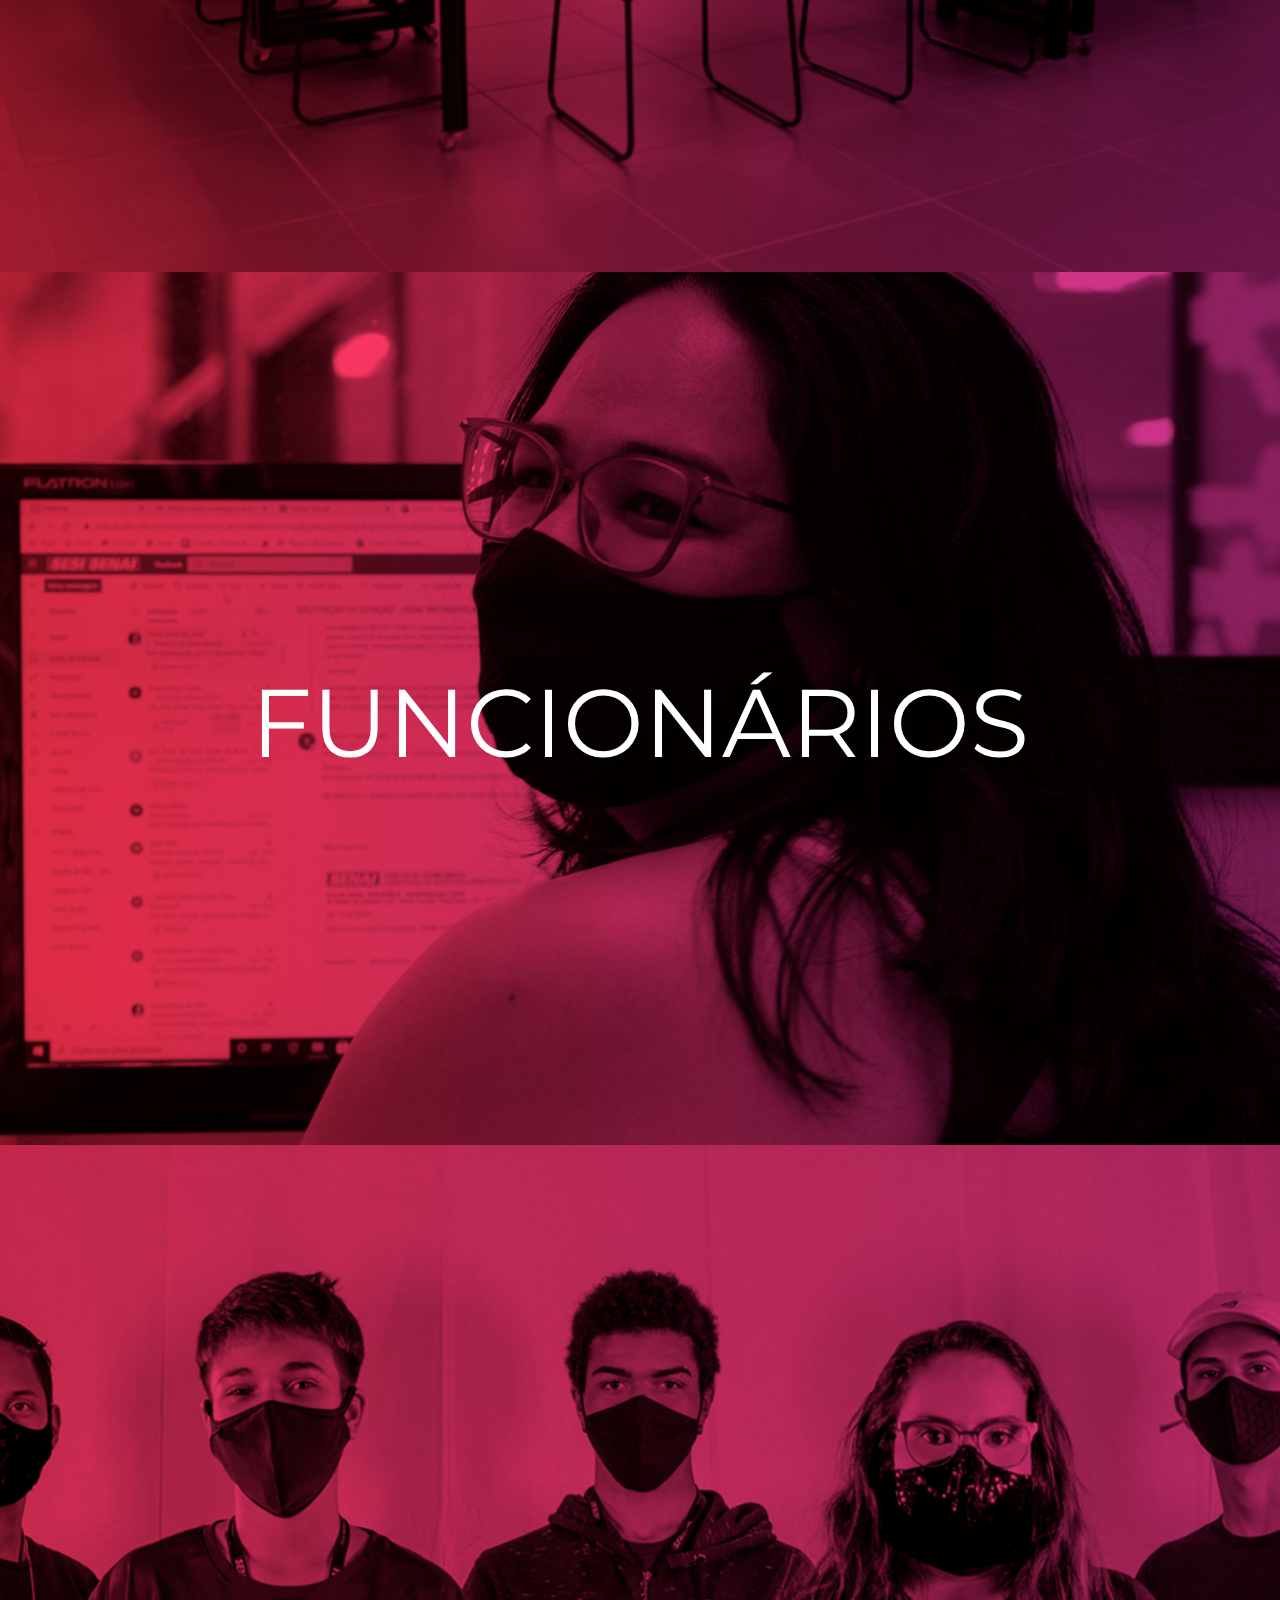
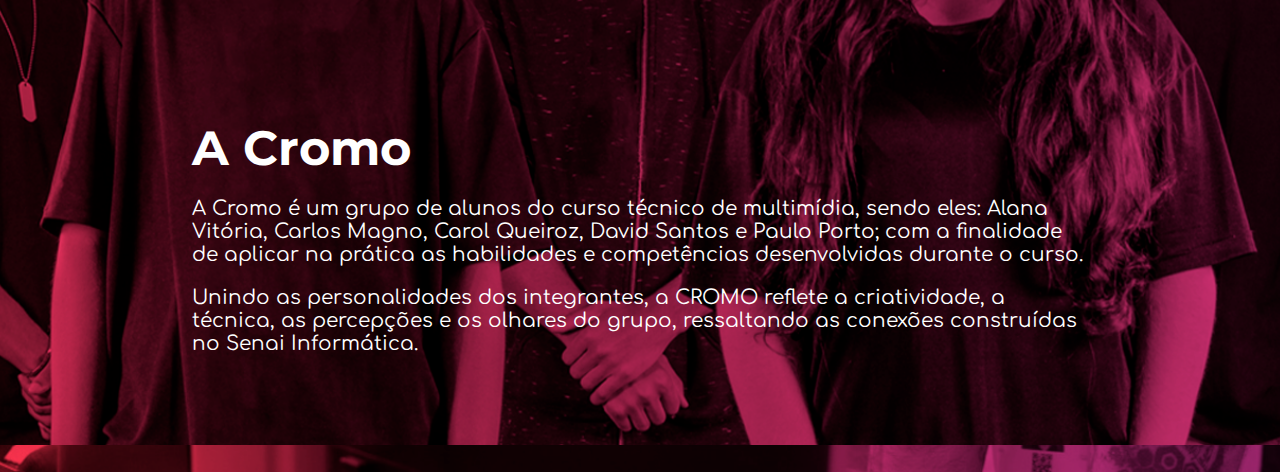
==== commit 049518a2: "faltando lightbox" ====
--- a/index.html
+++ b/index.html
@@ -9,6 +9,7 @@
     <link rel="stylesheet" href="https://cdn.jsdelivr.net/npm/bootstrap@4.5.3/dist/css/bootstrap.min.css"
         integrity="sha384-TX8t27EcRE3e/ihU7zmQxVncDAy5uIKz4rEkgIXeMed4M0jlfIDPvg6uqKI2xXr2" crossorigin="anonymous">
     <link rel="stylesheet" href="css/style.css">
+    <link rel="stylesheet" href="css/header.css">
 </head>
 
 <body>
@@ -53,7 +54,7 @@
                     <div style="width: 100%;" class="banner segundo-banner">
                         <div style="width: 100%;" class="container-grid conteudo-banner">
                             <div style="width: 100%;" class="texto-banner">
-                                <a href="funcionario.html">Funcionarios</a>
+                                <a href="funcionario.html">Funcionários</a>
                             </div>
                         </div>
                     </div>
--- a/css/style.css
+++ b/css/style.css
@@ -1,77 +1,4 @@
-/* Fontes usadas */
-@import url('https://fonts.googleapis.com/css2?family=Comfortaa:wght@400;500&family=Montserrat:wght@400;500&display=swap');
-/* Padroes da pagina */
-*{
-    margin: 0;
-    padding: 0;
-    box-sizing: border-box;
-}
-
-html,body,section{
-    height: 100%;
-}
-
-.container{
-    max-width: 1200px;
-    margin: auto;
-}
-
-.divisao{
-    width: 100%;
-    height: 15px;
-    background: #B94369;
-}
-
-/* Fim padroes da pagina */
-
-/* Cabecalho */
-header{
-    height: 100px;
-    position: fixed;
-    width: 100%;
-    z-index: 999;
-    background: linear-gradient(180deg, rgba(81, 63, 136, 0.5) 0%, rgba(234, 69, 91, 0.25) 100%);}
-
-.navbar{
-    font-family: 'Comfortaa', cursive;
-    height: 100%;
-    max-width:1200px ;
-    margin: auto;
-}
-
-.nav-img{
-    height: 100%;
-    display: flex;
-    align-items: center;
-}
-
-.menu-list{
-    width: 100%;
-    display: flex;
-    justify-content: space-around;
-    list-style: none;
-    text-transform: uppercase;
-    height: 100%;
-    align-items: center;
-}
-
-.menu-list a{
-    font-size: 20px;
-    line-height: 22px;
-    font-weight: normal;
-    font-style: normal;
-    letter-spacing: 15%;
-    color: white;
-    text-decoration: none;
-}
-.menu-list li:hover{
-    transition: 0.1s;
-    transform: scale(1.2);
-}
-/*Fim Cabecalho */
-
-
-/* Secao inicio */
+/* inicio */
 .inicio{
     background-image: url(../img/Introdução\ Site.png);
     background-position: center;
@@ -87,7 +14,7 @@
     width: 641px;
     height: 198px;
 }
-/* Fim secao inicio */
+/* Fim inicio */
 
 
 
--- a/css/header.css
+++ b/css/header.css
@@ -0,0 +1,70 @@
+/* Fontes */
+@import url('https://fonts.googleapis.com/css2?family=Comfortaa&family=Montserrat:wght@400;500&display=swap');
+
+/* Reset */
+*{
+    margin: 0;
+    padding: 0;
+    box-sizing: border-box;
+    font-family: 'Montserrat', sans-serif;
+}
+    
+html,body,section{
+    height: 100%;
+}
+    
+.container{
+    max-width: 1200px;
+    margin: auto;
+}
+    
+.divisao{
+    width: 100%;
+    height: 15px;
+    background: #B94369;
+}
+/* Cabecalho */
+header{
+    height: 100px;
+    position: fixed;
+    width: 100%;
+    z-index: 999;
+    background: linear-gradient(180deg, rgba(81, 63, 136, 0.5) 0%, rgba(234, 69, 91, 0.25) 100%);}
+
+.navbar{
+    font-family: 'Comfortaa', cursive;
+    height: 100%;
+    max-width:1200px ;
+    margin: auto;
+}
+
+.nav-img{
+    height: 100%;
+    display: flex;
+    align-items: center;
+}
+
+.menu-list{
+    width: 100%;
+    display: flex;
+    justify-content: space-around;
+    list-style: none;
+    text-transform: uppercase;
+    height: 100%;
+    align-items: center;
+}
+
+.menu-list a{
+    font-size: 20px;
+    line-height: 22px;
+    font-weight: normal;
+    font-style: normal;
+    letter-spacing: 15%;
+    color: white;
+    text-decoration: none;
+}
+.menu-list li:hover{
+    transition: 0.1s;
+    transform: scale(1.2);
+}
+/*Fim Cabecalho */
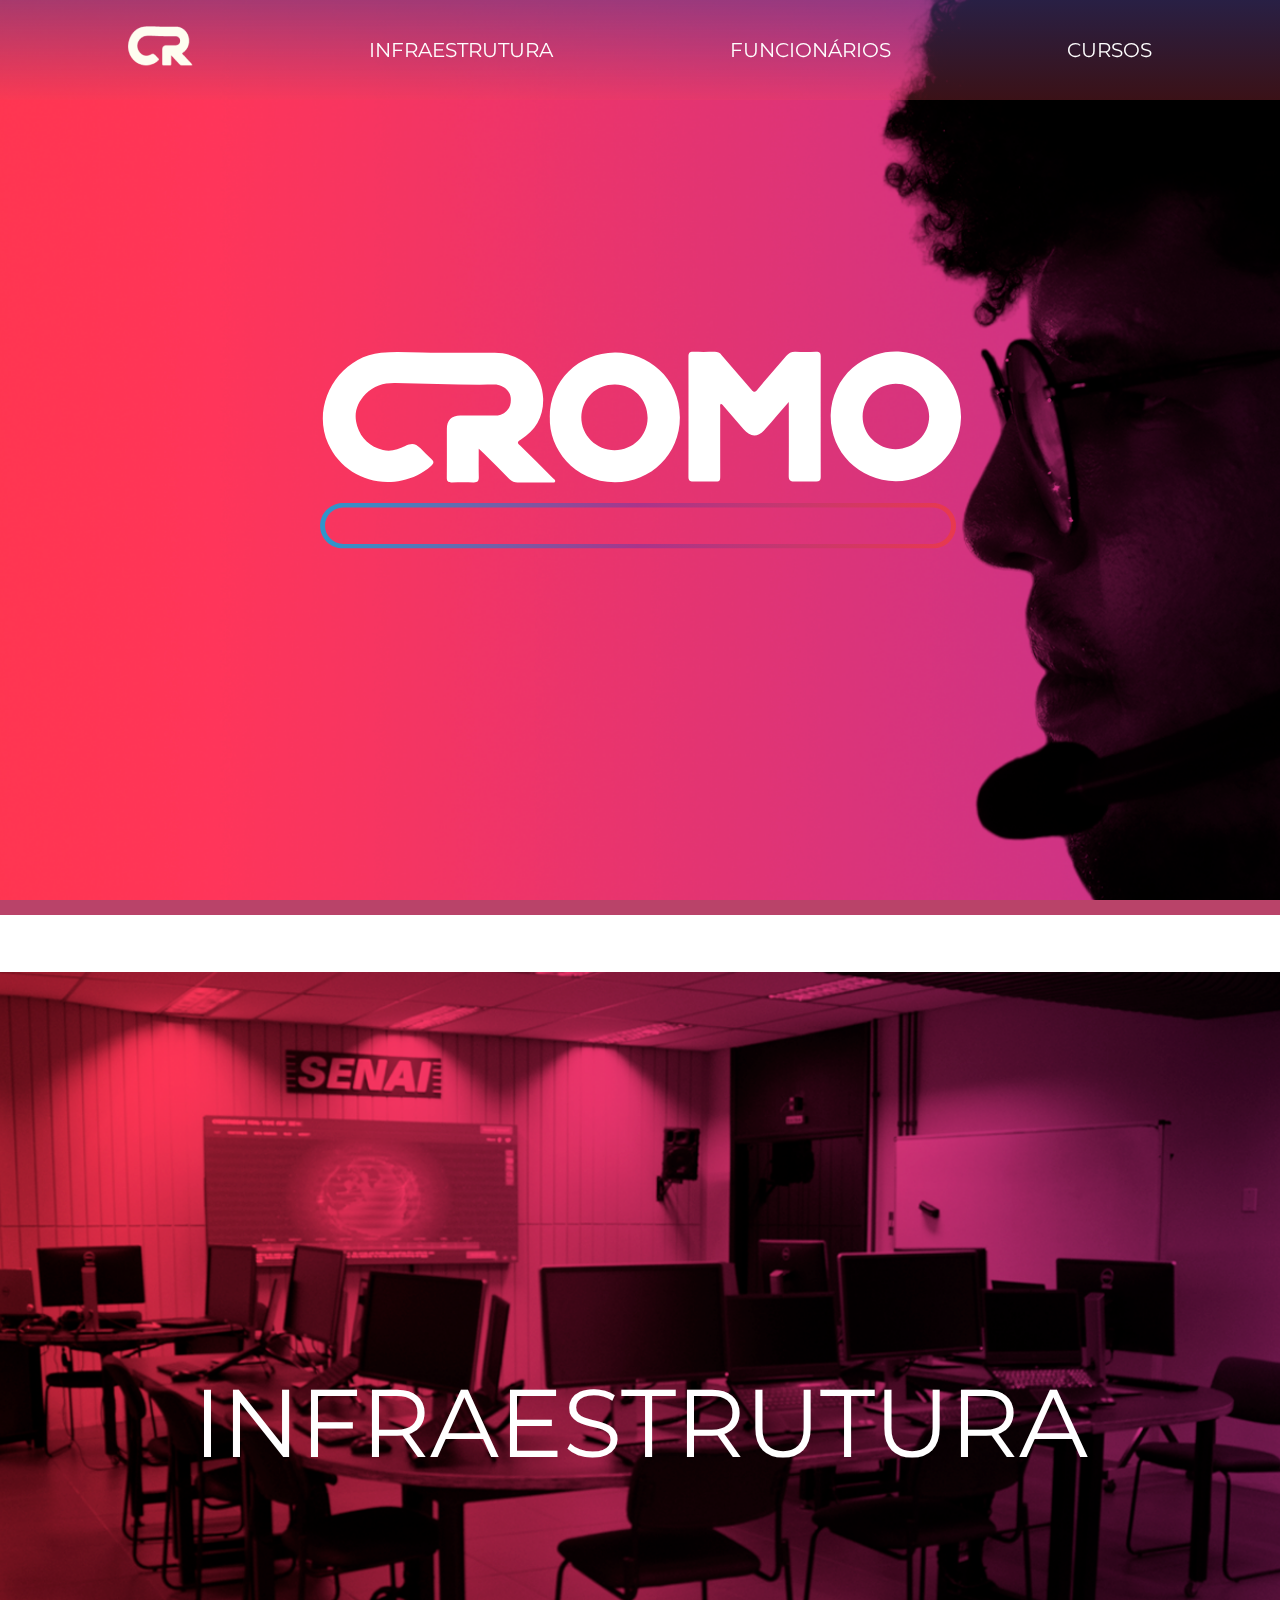
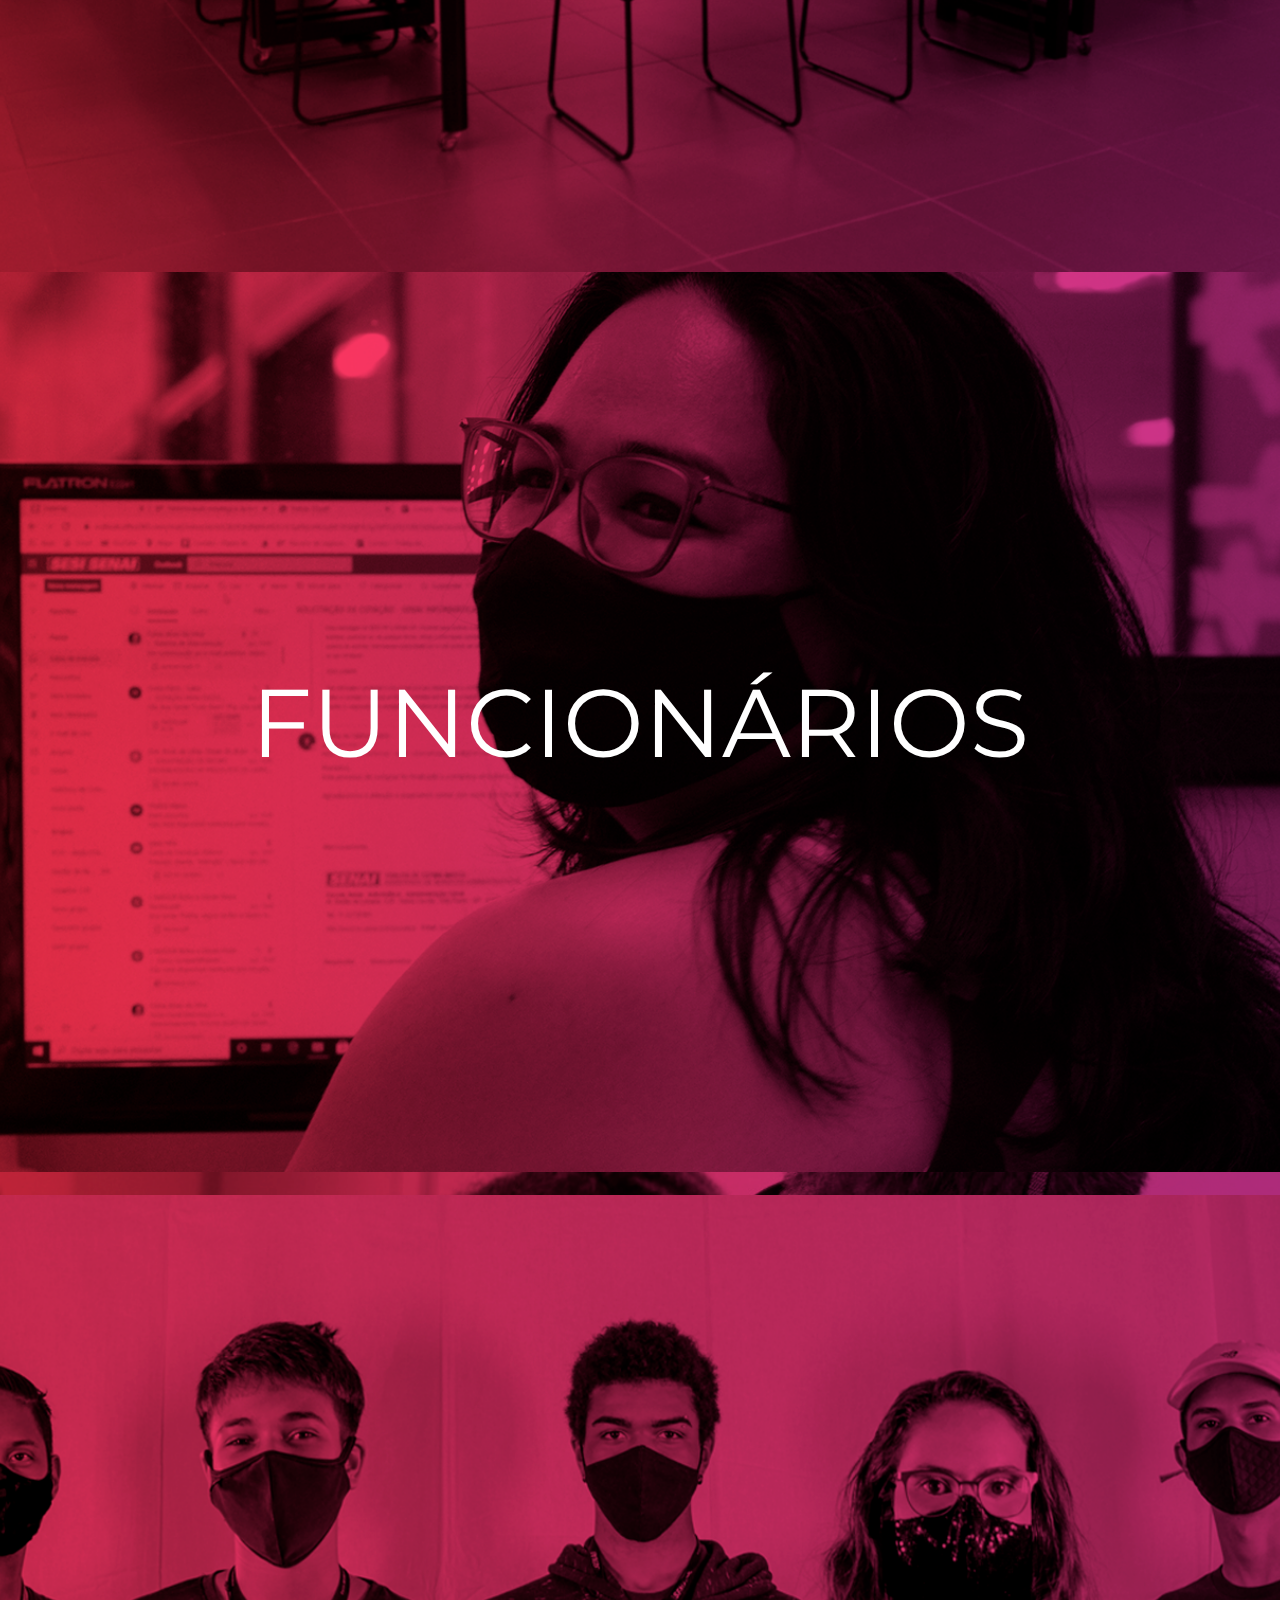
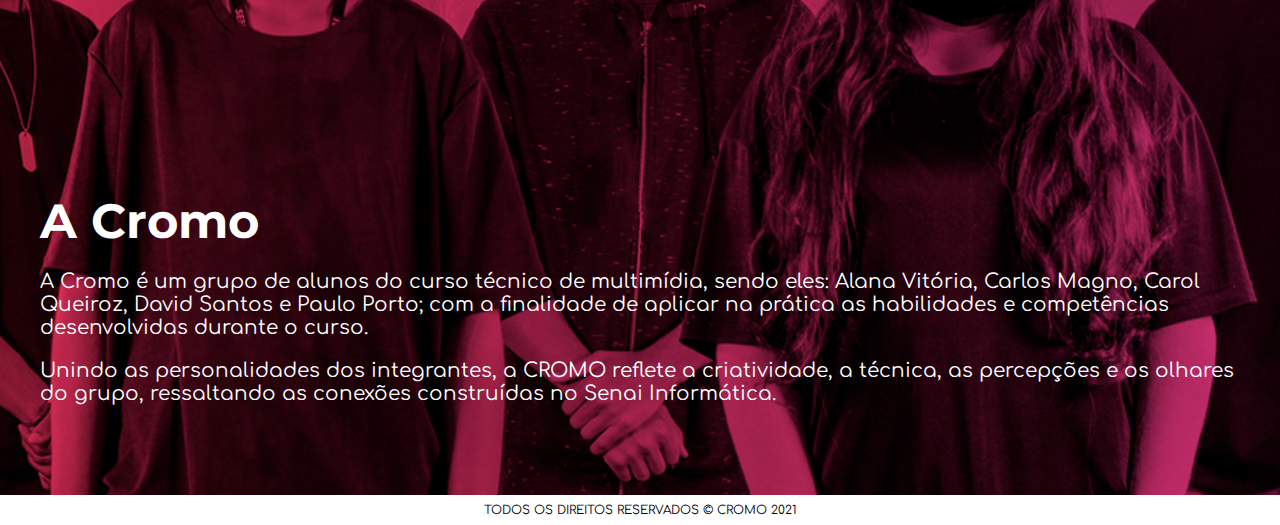
==== commit 38f748d7: "fix index" ====
--- a/index.html
+++ b/index.html
@@ -22,6 +22,17 @@
                 <li><a href="funcionario.html">Funcionários</a></li>
                 <li><a href="cursos.html">Cursos</a></li>
             </ul>
+        </nav>
+        <nav class="navbar-mobile">
+            <a href="index.html"><img src="./img/logo-maneira.png" alt="Logo Cromo"></a>
+            <div class="dropdown">
+                <button class="dropbtn">Galeria</button>
+                <div class="dropdown-content">
+                    <a href="infraestrutura.html">Infraestrutura</a>
+                    <a href="funcionario.html">Funcionários</a>
+                    <a href="cursos.html">Cursos</a>
+                </div>
+            </div>
         </nav>
     </header>
     <!-- Fim cabecalho -->
@@ -76,7 +87,7 @@
     <div class="divisao"></div>
     <!-- Secao projeto -->
     <section id="projeto" class="projeto">
-        <div class="container">
+        <div class="container-flex">
             <div class="texto-projeto">
                 <h2>Projeto</h2>
                 <p> O Senai de Informática é jovem, como o espírito de seus funcionários, professores, alunos e
@@ -97,7 +108,7 @@
     <div class="divisao"></div>
     <!-- Secao cromo -->
     <section id="cromo" style="position: relative;">
-        <div class="cromo container">
+        <div class="cromo container-flex">
             <h2>A Cromo</h2>
             <p> A Cromo é um grupo de alunos do curso técnico de multimídia, sendo eles: Alana Vitória, Carlos
                 Magno, Carol Queiroz, David Santos e Paulo Porto; com a finalidade de aplicar na prática as
--- a/css/style.css
+++ b/css/style.css
@@ -148,29 +148,13 @@
 
 @media screen and (max-width:700px){
     /* nav-bar */
-    .navbar{
-        height: 100%;
-        max-width:300px;
-        padding: 0 2%;
-    }
-    
-    /* banner */
-    .texto-banner{
-        font-size: 45px;
-    }
+
     /* inicio */
     .inicio img{
         width: 270px;
         height: 98px;
     }
     /* Projeto */
-    .projeto > .container{
-        height: 100%;
-        display: flex;
-        flex-direction: column;
-        justify-content: space-around;
-        align-items: center;
-    }
 
     .img-projeto img{
         width: 300px;
--- a/css/header.css
+++ b/css/header.css
@@ -13,8 +13,9 @@
     height: 100%;
 }
     
-.container{
+.container-flex{
     max-width: 1200px;
+    width: 100%;
     margin: auto;
 }
     
@@ -29,7 +30,10 @@
     position: fixed;
     width: 100%;
     z-index: 999;
-    background: linear-gradient(180deg, rgba(81, 63, 136, 0.5) 0%, rgba(234, 69, 91, 0.25) 100%);}
+    background: linear-gradient(180deg, rgba(81, 63, 136, 0.5) 0%, rgba(234, 69, 91, 0.25) 100%);
+}
+
+.navbar-mobile{display: none;}
 
 .navbar{
     font-family: 'Comfortaa', cursive;
@@ -67,4 +71,78 @@
     transition: 0.1s;
     transform: scale(1.2);
 }
+
+@media screen and (max-width:600px){
+    .navbar{display: none}
+    
+    .navbar-mobile{
+        padding-top: 10px;
+        display: flex;
+        width: 70%;
+        margin: auto;
+        justify-content: space-between;
+        height: 100%;
+        justify-content: space-between;
+        align-items: center;
+    }
+
+    .dropbtn{
+        background-color: #B94369;
+        border-radius: 10px;
+        color: white;
+        padding: 16px;
+        font-size: 16px;
+        border: none;
+        cursor: pointer;
+    }
+
+    .dropdown{
+        position: relative;
+        display: inline-block;
+    }
+
+    .dropdown-content{
+        display: none;
+        position: absolute;
+        background-color: #ce4872;
+        min-width: 160px;
+        box-shadow: 0 8px 16px 0 rgba(0, 0, 0, 0.2);
+        z-index: 1;
+    }
+
+    .dropdown-content a{
+        text-transform:uppercase ;
+        color: white;
+        padding: 12px 16px;
+        font-size: 12px;
+        text-decoration: none;
+        display: block;
+        /* background: rgba(151, 111, 111, 0.7); */
+    }
+
+    .dropdown-content a:hover{background-color: #ce4872;}
+
+    .dropdown:hover .dropdown-content{
+        display: block;
+        border-radius: 0 0 10px 10px;
+    }
+
+    .dropdown:hover .dropbtn{
+        background-color: #b1365d;
+        border-radius: 10px 10px 0 0;
+    }
+
+    .dropdown:active{
+        outline: green;
+    }
+
+    .projeto > .container-flex{
+        height: 100%;
+        display: flex;
+        flex-direction: column;
+        justify-content: space-around;
+        align-items: center;
+    }
+
+}
 /*Fim Cabecalho */
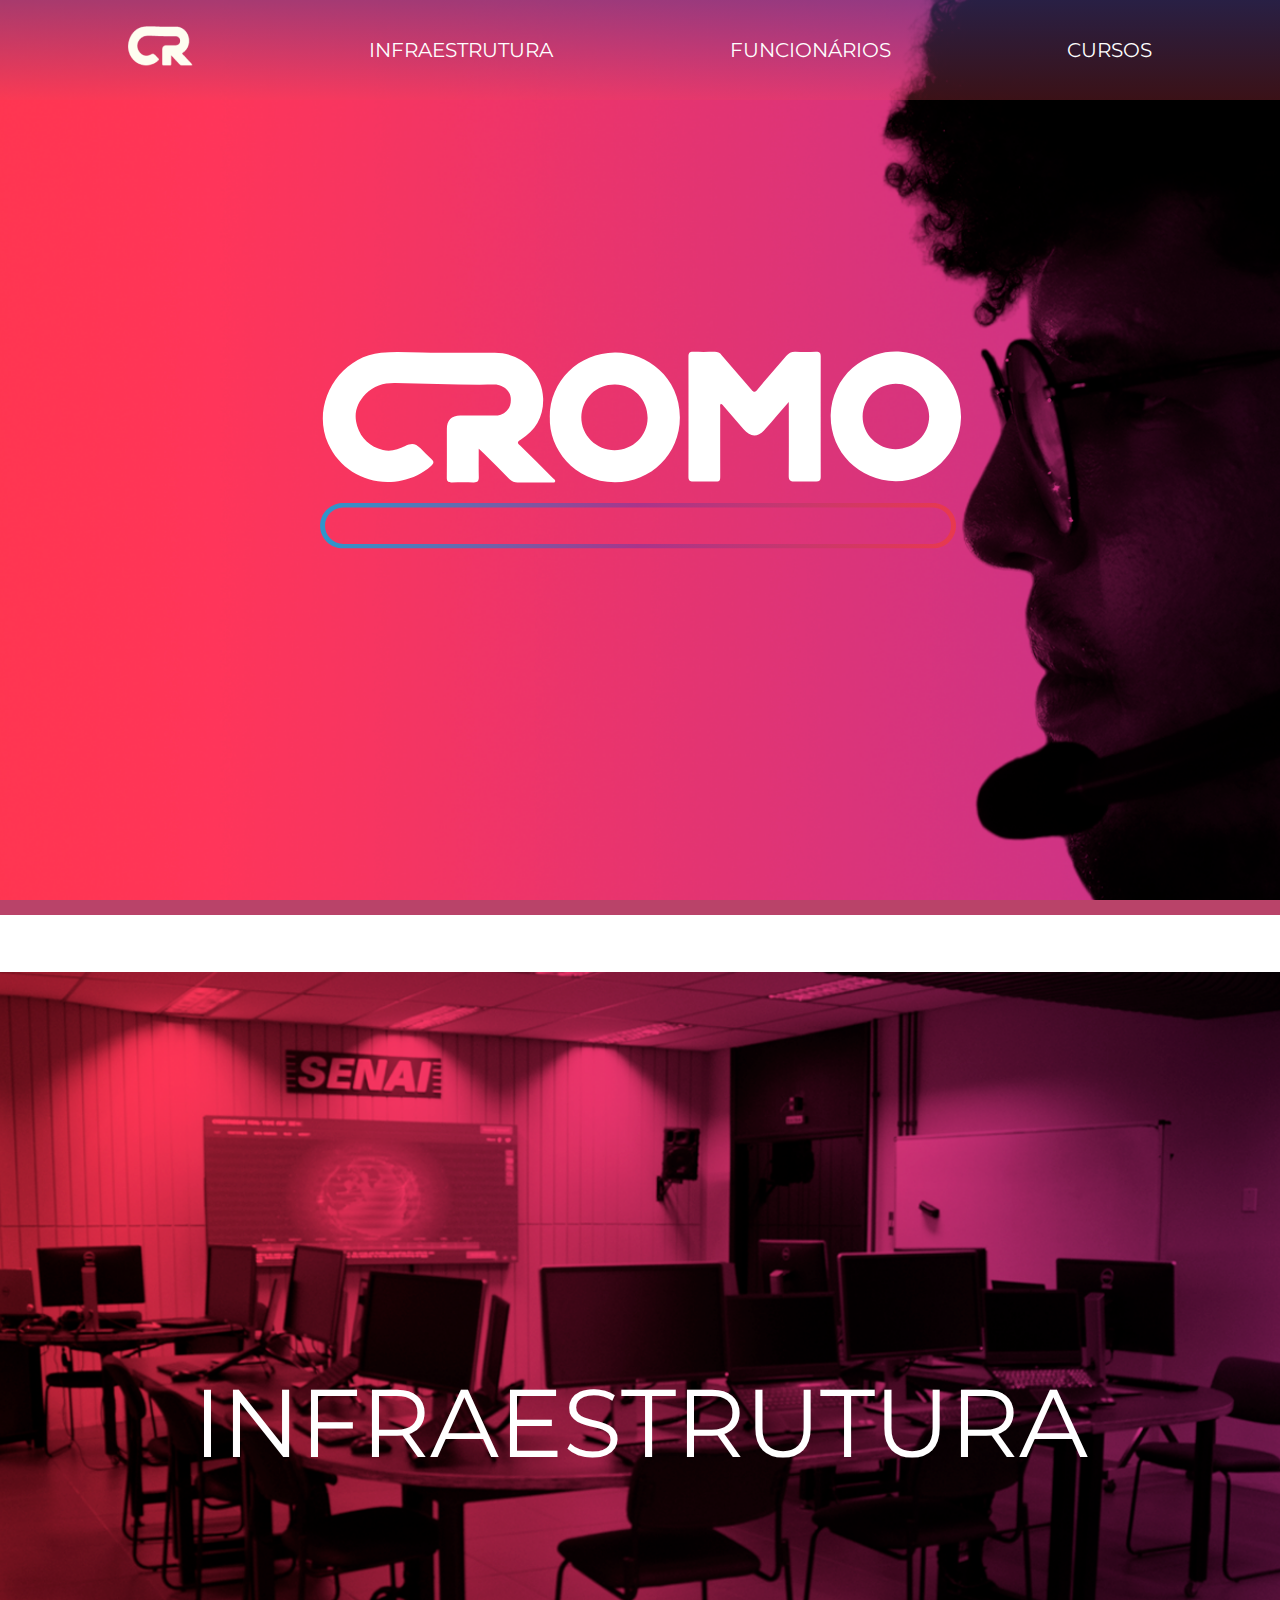
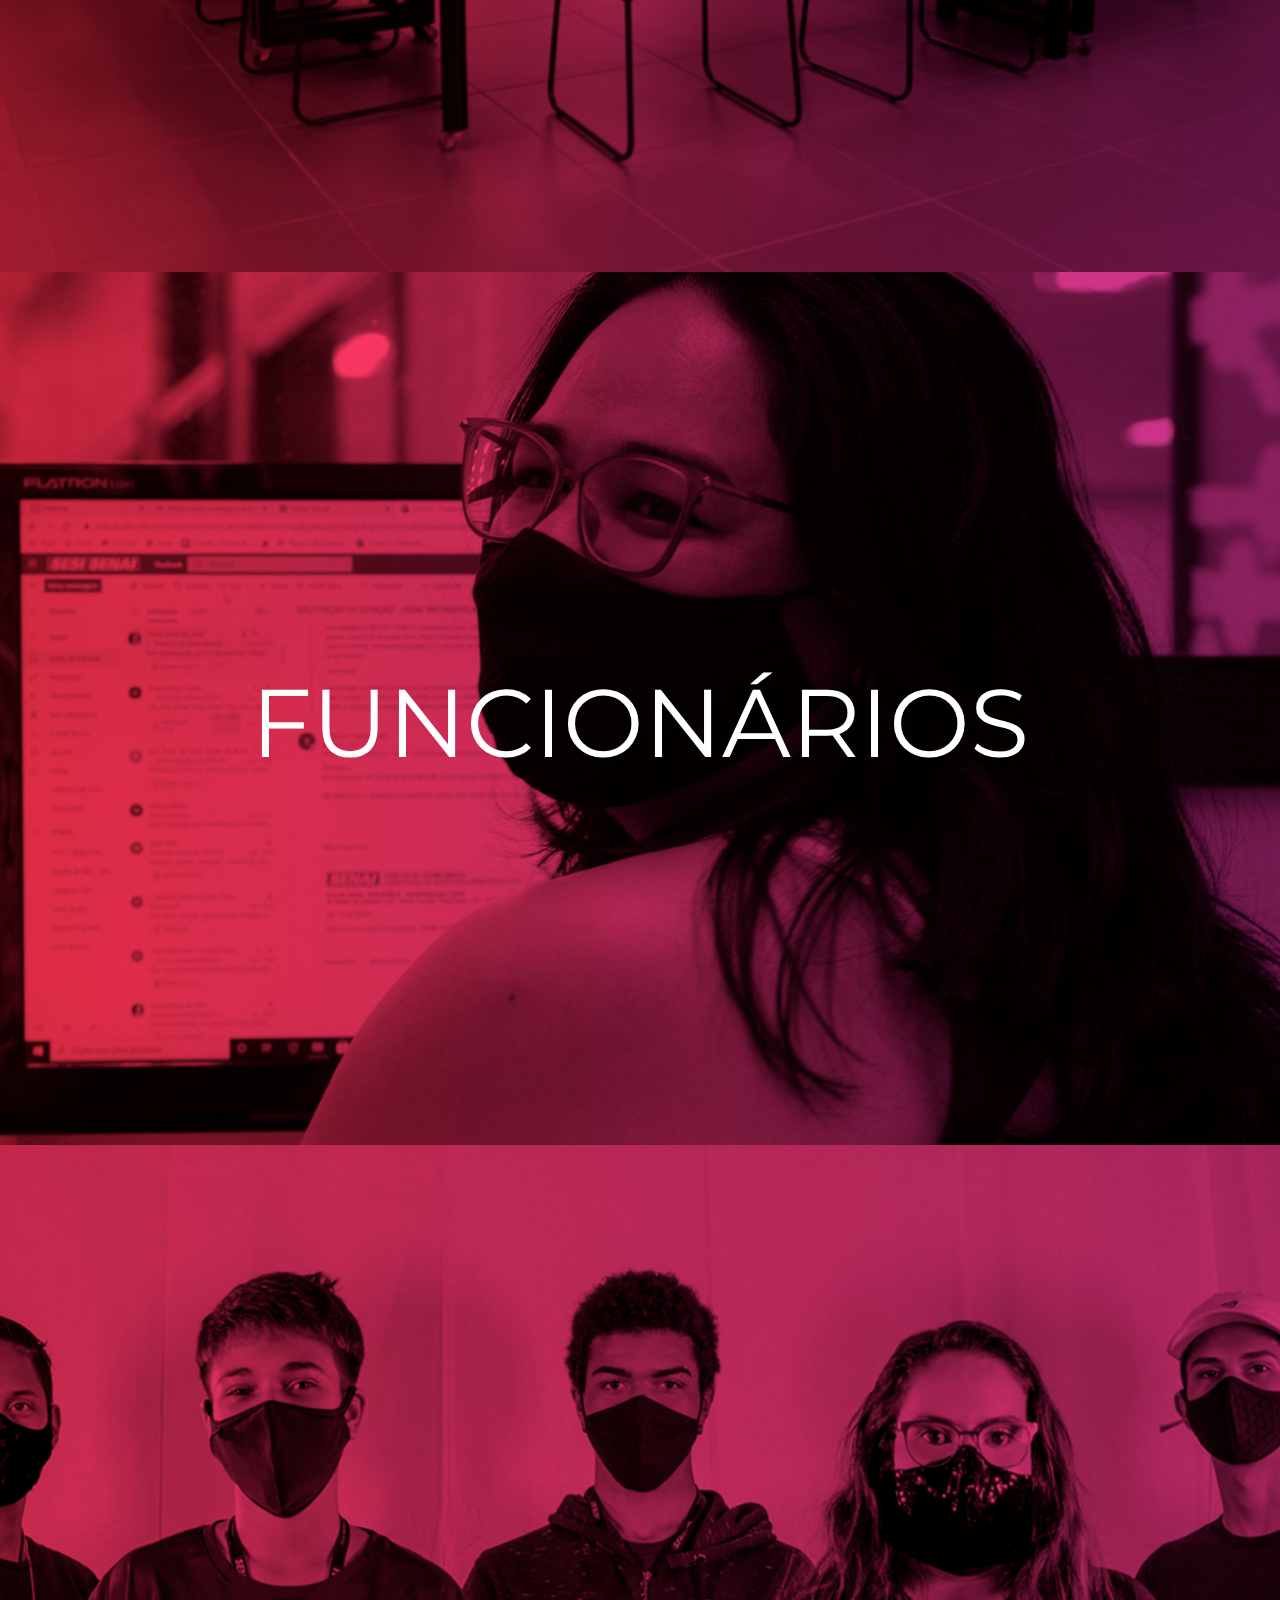
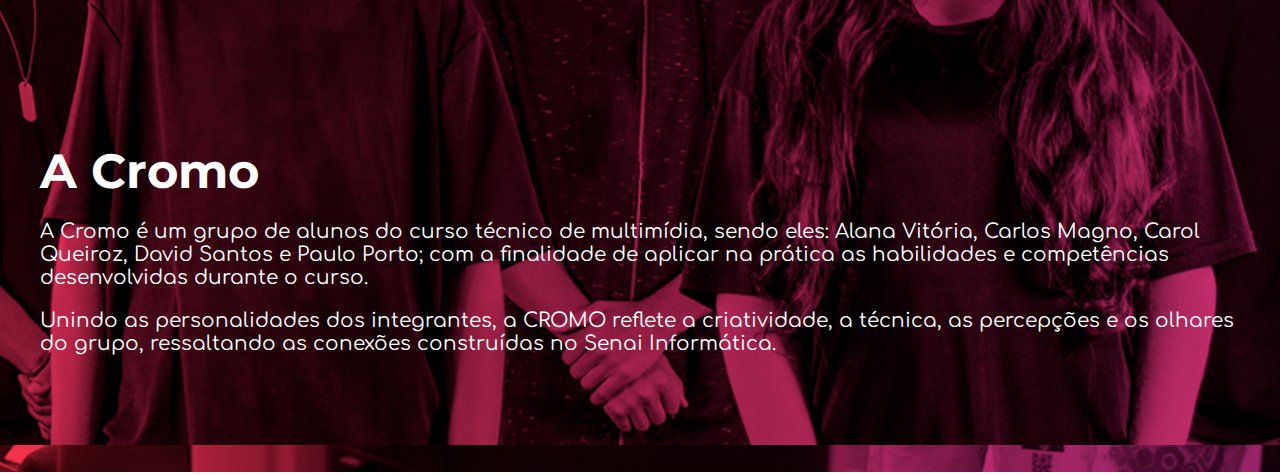
==== commit 5a314028: "final version" ====
--- a/index.html
+++ b/index.html
@@ -128,7 +128,6 @@
 </body>
 
 <!-- Scripts JavaScript e Bootstrap -->
-<script src="js/jquery.js"></script>
 <script src="js/script.js"></script>
 <script src="https://code.jquery.com/jquery-3.5.1.slim.min.js"
     integrity="sha384-DfXdz2htPH0lsSSs5nCTpuj/zy4C+OGpamoFVy38MVBnE+IbbVYUew+OrCXaRkfj"
--- a/css/style.css
+++ b/css/style.css
@@ -70,7 +70,7 @@
     color: white;
 }
 
-.projeto > .container{
+.projeto > .container-flex{
     height: 100%;
     display: flex;
     justify-content: space-between;
@@ -160,6 +160,9 @@
         width: 300px;
         height: 80px;
     }
+    .texto-banner{
+        font-size: 26px;
+    }
 
     .texto-projeto{
         width:80%;
@@ -177,7 +180,7 @@
     
     /* sobre */
     .cromo{
-        width: 90%;
+        width: 80% !important;
     }
 
     .cromo h2{
--- a/css/header.css
+++ b/css/header.css
@@ -27,7 +27,7 @@
 /* Cabecalho */
 header{
     height: 100px;
-    position: fixed;
+    position: absolute;
     width: 100%;
     z-index: 999;
     background: linear-gradient(180deg, rgba(81, 63, 136, 0.5) 0%, rgba(234, 69, 91, 0.25) 100%);
